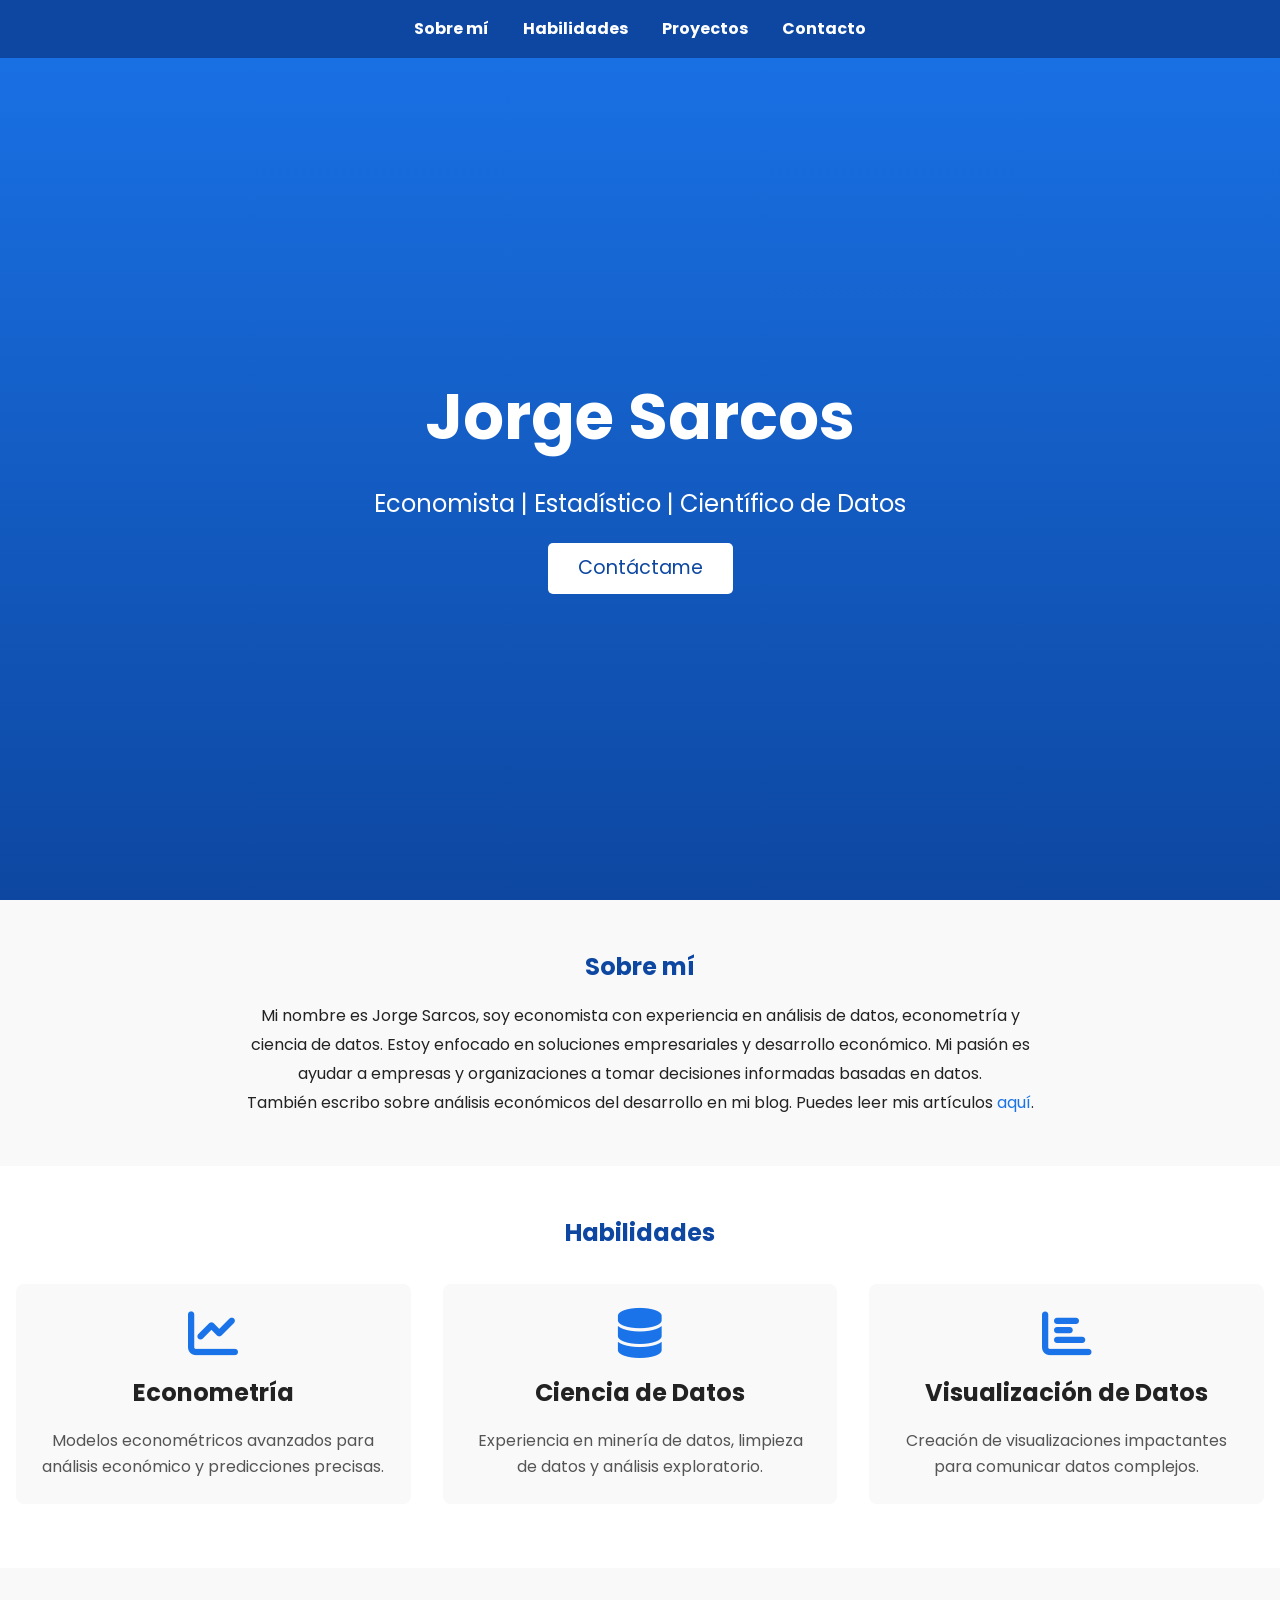
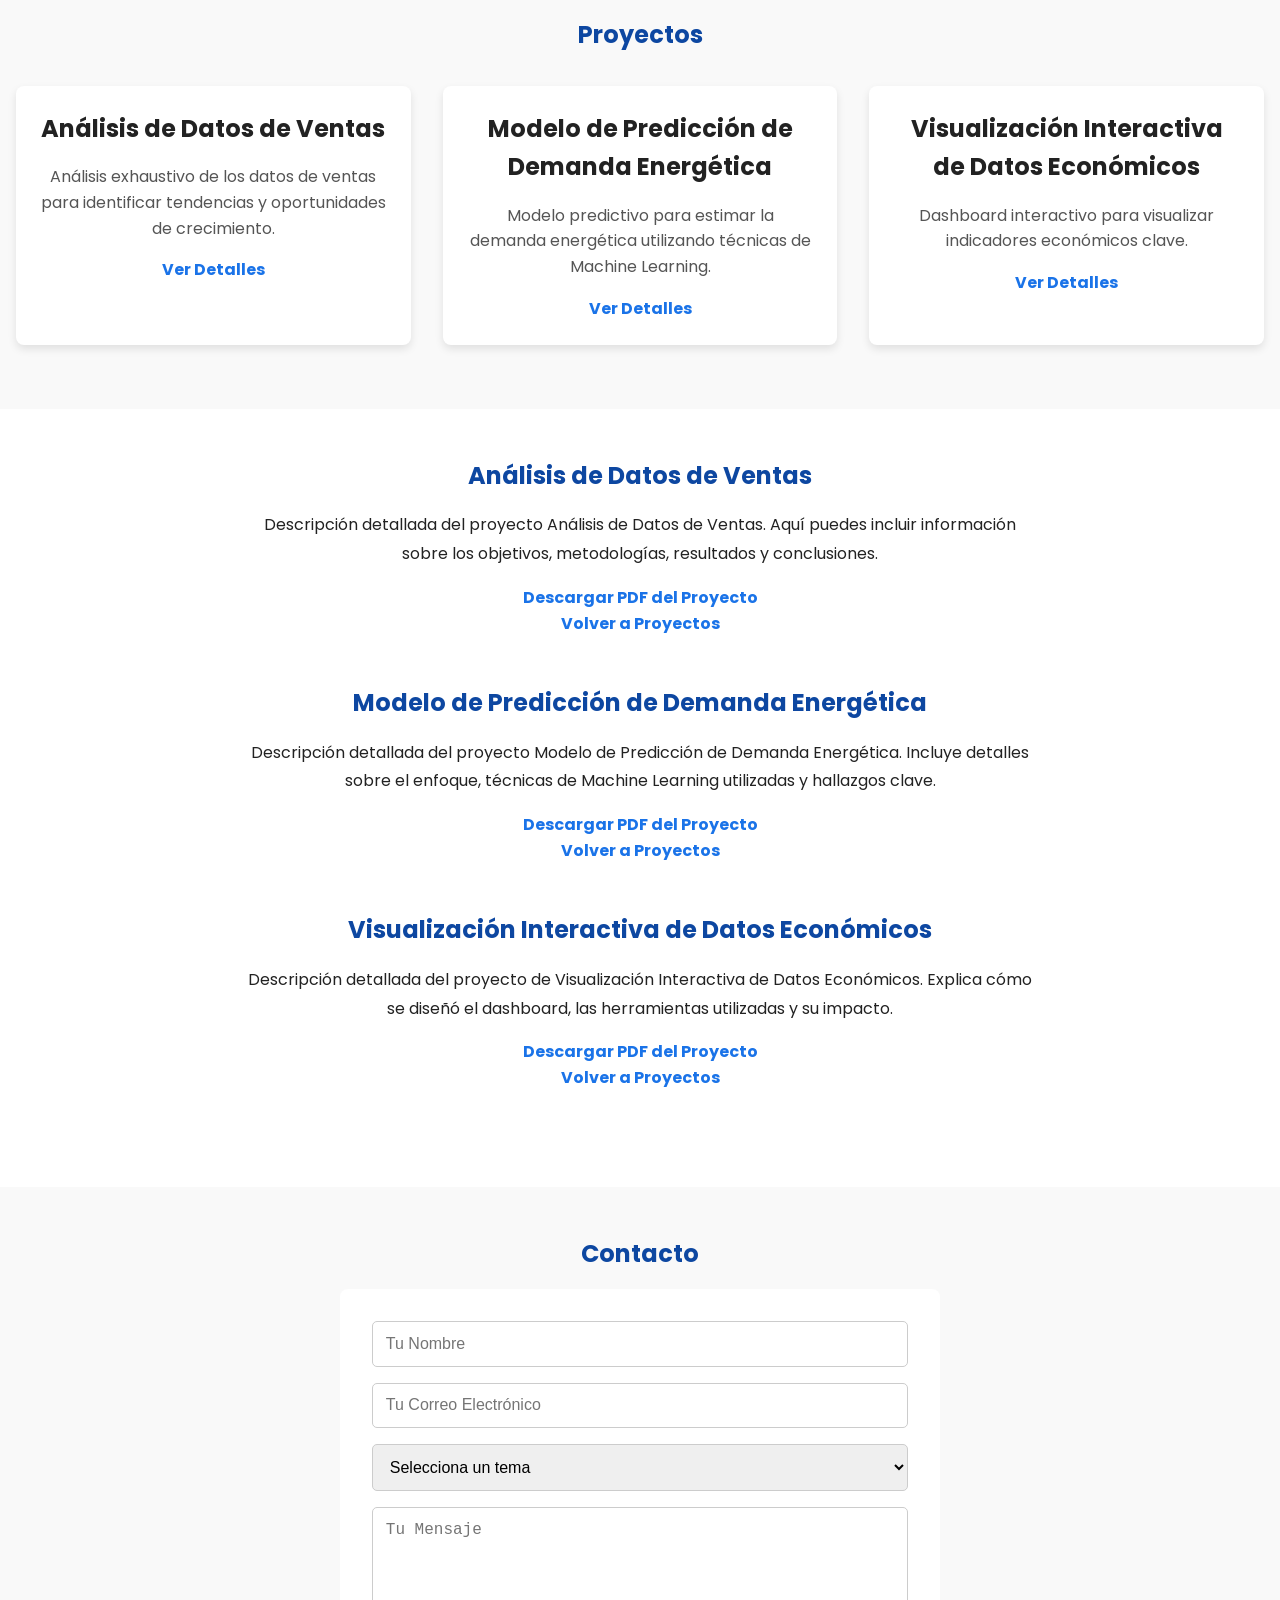
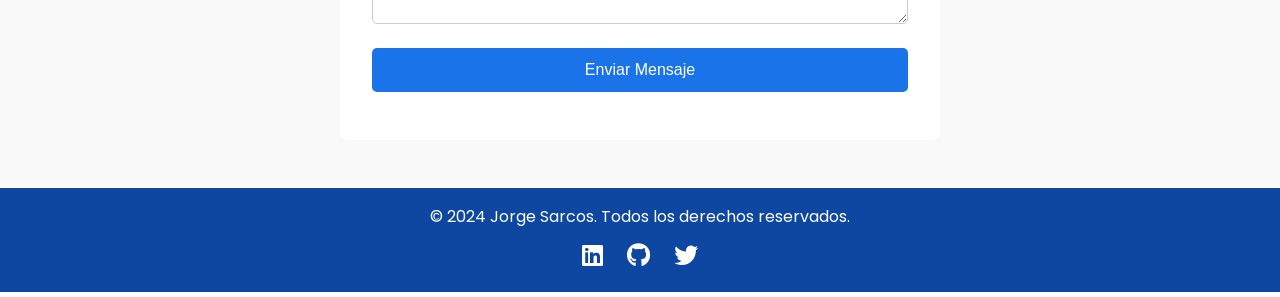
==== index.html @ 72933320 "Update index.html" ====
<!DOCTYPE html>
<html lang="es">
<head>
    <meta charset="UTF-8">
    <meta name="viewport" content="width=device-width, initial-scale=1.0">
    <title>Jorge Sarcos - Economista y Científico de Datos</title>
    <!-- Fuentes de Google -->
    <link href="https://fonts.googleapis.com/css2?family=Poppins:wght@300;400;600&display=swap" rel="stylesheet">
    <!-- Font Awesome para iconos -->
    <link rel="stylesheet" href="https://cdnjs.cloudflare.com/ajax/libs/font-awesome/6.4.0/css/all.min.css">
    <!-- Estilos -->
    <style>
        /* Estilos Generales */
        * {
            box-sizing: border-box;
            margin: 0;
            padding: 0;
            scroll-behavior: smooth;
        }
        body {
            font-family: 'Poppins', sans-serif;
            background-color: #ffffff;
            color: #222222;
            line-height: 1.6;
        }
        a {
            color: #1a73e8;
            text-decoration: none;
            transition: color 0.3s;
        }
        a:hover {
            color: #0d47a1;
        }

        /* Barra de Navegación */
        nav {
            background-color: #0d47a1;
            color: #ffffff;
            padding: 1rem;
            text-align: center;
            position: fixed;
            width: 100%;
            top: 0;
            z-index: 1000;
        }
        nav ul {
            list-style-type: none;
        }
        nav ul li {
            display: inline;
            margin: 0 15px;
        }
        nav ul li a {
            color: #ffffff;
            font-weight: bold;
        }

        /* Encabezado */
        header {
            background: linear-gradient(to bottom, #1a73e8, #0d47a1);
            color: #ffffff;
            height: 100vh;
            display: flex;
            align-items: center;
            justify-content: center;
            flex-direction: column;
            text-align: center;
            padding-top: 60px; /* Para compensar la barra de navegación fija */
        }
        header h1 {
            font-size: 4rem;
            margin-bottom: 0.5rem;
        }
        header p {
            font-size: 1.5rem;
            margin-top: 0.5rem;
            max-width: 600px;
        }
        header .btn {
            margin-top: 20px;
            padding: 10px 30px;
            background-color: #ffffff;
            color: #0d47a1;
            border: none;
            border-radius: 5px;
            font-size: 1.2rem;
            cursor: pointer;
            transition: background-color 0.3s, color 0.3s;
        }
        header .btn:hover {
            background-color: #0d47a1;
            color: #ffffff;
        }

        /* Sección Sobre Mí */
        #about {
            padding: 3rem 0;
            background-color: #f9f9f9;
            text-align: center;
        }
        #about h2 {
            color: #0d47a1;
            margin-bottom: 1rem;
        }
        #about p {
            max-width: 800px;
            margin: auto;
            line-height: 1.8;
        }

        /* Sección Habilidades */
        #skills {
            padding: 3rem 0;
            background-color: #ffffff;
            text-align: center;
        }
        #skills h2 {
            color: #0d47a1;
            margin-bottom: 1rem;
        }
        .skills-container {
            display: flex;
            flex-wrap: wrap;
            justify-content: center;
        }
        .skill {
            flex: 1 1 250px;
            margin: 1rem;
            padding: 1.5rem;
            background-color: #f9f9f9;
            border-radius: 8px;
            transition: transform 0.3s;
        }
        .skill:hover {
            transform: scale(1.05);
        }
        .skill i {
            font-size: 50px;
            color: #1a73e8;
            margin-bottom: 1rem;
        }
        .skill h3 {
            color: #222222;
            font-size: 1.5rem;
            margin-bottom: 1rem;
        }
        .skill p {
            color: #555555;
            line-height: 1.6;
        }

        /* Sección Proyectos */
        #projects {
            padding: 3rem 0;
            background-color: #f9f9f9;
            text-align: center;
        }
        #projects h2 {
            color: #0d47a1;
            margin-bottom: 1rem;
        }
        .project-gallery {
            display: flex;
            flex-wrap: wrap;
            justify-content: center;
        }
        .project-card {
            flex: 1 1 300px;
            margin: 1rem;
            padding: 1.5rem;
            background-color: #ffffff;
            border-radius: 8px;
            box-shadow: 0 4px 8px rgba(0, 0, 0, 0.1);
            transition: transform 0.3s;
        }
        .project-card:hover {
            transform: scale(1.05);
        }
        .project-card h3 {
            color: #222222;
            font-size: 1.5rem;
            margin-bottom: 1rem;
        }
        .project-card p {
            color: #555555;
            line-height: 1.6;
            margin-bottom: 1rem;
        }
        .project-card a {
            color: #1a73e8;
            font-weight: bold;
            text-decoration: none;
        }
        .project-card a:hover {
            text-decoration: underline;
        }

        /* Sección de Detalles de Proyectos */
        #project-details {
            padding: 3rem 0;
            background-color: #ffffff;
            text-align: center;
        }
        #project-details div {
            margin-bottom: 3rem;
        }
        #project-details h2 {
            color: #0d47a1;
            margin-bottom: 1rem;
        }
        #project-details p {
            max-width: 800px;
            margin: auto;
            line-height: 1.8;
            margin-bottom: 1rem;
        }
        #project-details a {
            color: #1a73e8;
            font-weight: bold;
            text-decoration: none;
        }
        #project-details a:hover {
            text-decoration: underline;
        }

        /* Sección Contacto */
        #contact {
            padding: 3rem 0;
            background-color: #f9f9f9;
            text-align: center;
        }
        #contact h2 {
            color: #0d47a1;
            margin-bottom: 1rem;
        }
        form {
            max-width: 600px;
            margin: auto;
            background-color: #ffffff;
            padding: 2rem;
            border-radius: 8px;
        }
        form input, form select, form textarea, form button {
            width: 100%;
            margin-bottom: 1rem;
            padding: 0.8rem;
            border: 1px solid #cccccc;
            border-radius: 5px;
            font-size: 1rem;
        }
        form button {
            background-color: #1a73e8;
            color: #ffffff;
            border: none;
            cursor: pointer;
            transition: background-color 0.3s;
        }
        form button:hover {
            background-color: #0d47a1;
        }

        /* Pie de página */
        footer {
            background-color: #0d47a1;
            color: #ffffff;
            padding: 1rem;
            text-align: center;
        }
        footer p {
            margin-bottom: 0.5rem;
        }
        footer .social-icons a {
            color: #ffffff;
            margin: 0 10px;
            font-size: 1.5rem;
            text-decoration: none;
        }
        footer .social-icons a:hover {
            color: #cccccc;
        }

        /* Media Queries */
        @media (max-width: 768px) {
            .skills-container, .project-gallery {
                flex-direction: column;
                align-items: center;
            }
            nav ul li {
                display: block;
                margin: 10px 0;
            }
            nav {
                padding: 0.5rem;
            }
            header h1 {
                font-size: 3rem;
            }
        }
    </style>
</head>
<body>

    <!-- Barra de Navegación -->
    <nav>
        <ul>
            <li><a href="#about">Sobre mí</a></li>
            <li><a href="#skills">Habilidades</a></li>
            <li><a href="#projects">Proyectos</a></li>
            <li><a href="#contact">Contacto</a></li>
        </ul>
    </nav>

    <!-- Encabezado -->
    <header>
        <h1>Jorge Sarcos</h1>
        <p>Economista | Estadístico | Científico de Datos</p>
        <a href="#contact" class="btn">Contáctame</a>
    </header>

    <!-- Sección Sobre mí -->
    <section id="about">
        <h2>Sobre mí</h2>
        <p>Mi nombre es Jorge Sarcos, soy economista con experiencia en análisis de datos, econometría y ciencia de datos. Estoy enfocado en soluciones empresariales y desarrollo económico. Mi pasión es ayudar a empresas y organizaciones a tomar decisiones informadas basadas en datos.</p>
        <p>También escribo sobre análisis económicos del desarrollo en mi blog. Puedes leer mis artículos <a href="https://jorgesarcosgon.mystrikingly.com/" target="_blank">aquí</a>.</p>
    </section>

    <!-- Sección Habilidades -->
    <section id="skills">
        <h2>Habilidades</h2>
        <div class="skills-container">
            <div class="skill">
                <i class="fas fa-chart-line"></i>
                <h3>Econometría</h3>
                <p>Modelos econométricos avanzados para análisis económico y predicciones precisas.</p>
            </div>
            <div class="skill">
                <i class="fas fa-database"></i>
                <h3>Ciencia de Datos</h3>
                <p>Experiencia en minería de datos, limpieza de datos y análisis exploratorio.</p>
            </div>
            <div class="skill">
                <i class="fas fa-chart-bar"></i>
                <h3>Visualización de Datos</h3>
                <p>Creación de visualizaciones impactantes para comunicar datos complejos.</p>
            </div>
            <!-- Puedes añadir más habilidades si lo deseas -->
        </div>
    </section>

    <!-- Sección Proyectos -->
    <section id="projects">
        <h2>Proyectos</h2>
        <div class="project-gallery">
            <div class="project-card">
                <h3>Análisis de Datos de Ventas</h3>
                <p>Análisis exhaustivo de los datos de ventas para identificar tendencias y oportunidades de crecimiento.</p>
                <a href="#proyecto1">Ver Detalles</a>
            </div>
            <div class="project-card">
                <h3>Modelo de Predicción de Demanda Energética</h3>
                <p>Modelo predictivo para estimar la demanda energética utilizando técnicas de Machine Learning.</p>
                <a href="#proyecto2">Ver Detalles</a>
            </div>
            <div class="project-card">
                <h3>Visualización Interactiva de Datos Económicos</h3>
                <p>Dashboard interactivo para visualizar indicadores económicos clave.</p>
                <a href="#proyecto3">Ver Detalles</a>
            </div>
            <!-- Añade más proyectos según necesites -->
        </div>
    </section>

    <!-- Sección de Detalles de Proyectos -->
    <section id="project-details">
        <!-- Proyecto 1 Detalles -->
        <div id="proyecto1">
            <h2>Análisis de Datos de Ventas</h2>
            <p>Descripción detallada del proyecto Análisis de Datos de Ventas. Aquí puedes incluir información sobre los objetivos, metodologías, resultados y conclusiones.</p>
            <a href="pdfs/analisis-datos-ventas.pdf" target="_blank">Descargar PDF del Proyecto</a><br>
            <a href="#projects">Volver a Proyectos</a>
        </div>

        <!-- Proyecto 2 Detalles -->
        <div id="proyecto2">
            <h2>Modelo de Predicción de Demanda Energética</h2>
            <p>Descripción detallada del proyecto Modelo de Predicción de Demanda Energética. Incluye detalles sobre el enfoque, técnicas de Machine Learning utilizadas y hallazgos clave.</p>
            <a href="pdfs/prediccion-demanda-energetica.pdf" target="_blank">Descargar PDF del Proyecto</a><br>
            <a href="#projects">Volver a Proyectos</a>
        </div>

        <!-- Proyecto 3 Detalles -->
        <div id="proyecto3">
            <h2>Visualización Interactiva de Datos Económicos</h2>
            <p>Descripción detallada del proyecto de Visualización Interactiva de Datos Económicos. Explica cómo se diseñó el dashboard, las herramientas utilizadas y su impacto.</p>
            <a href="pdfs/dashboard-economico.pdf" target="_blank">Descargar PDF del Proyecto</a><br>
            <a href="#projects">Volver a Proyectos</a>
        </div>

        <!-- Añade más proyectos según sea necesario -->
    </section>

    <!-- Sección Contacto -->
    <section id="contact">
        <h2>Contacto</h2>
        <form>
            <input type="text" name="name" placeholder="Tu Nombre" required>
            <input type="email" name="email" placeholder="Tu Correo Electrónico" required>
            <select name="topic" required>
                <option value="" disabled selected>Selecciona un tema</option>
                <option value="proyecto">Consulta de Proyecto</option>
                <option value="colaboracion">Colaboración</option>
                <option value="otros">Otros</option>
            </select>
            <textarea name="message" rows="5" placeholder="Tu Mensaje" required></textarea>
            <button type="submit">Enviar Mensaje</button>
        </form>
    </section>

    <!-- Pie de página -->
    <footer>
        <p>&copy; 2024 Jorge Sarcos. Todos los derechos reservados.</p>
        <div class="social-icons">
            <a href="https://www.linkedin.com/in/jorge-sarcosgon/" target="_blank"><i class="fab fa-linkedin"></i></a>
            <a href="https://github.com/jorge-sarcos2002" target="_blank"><i class="fab fa-github"></i></a>
            <a href="https://twitter.com/jorge_sarcos" target="_blank"><i class="fab fa-twitter"></i></a>
        </div>
    </footer>

</body>
</html>
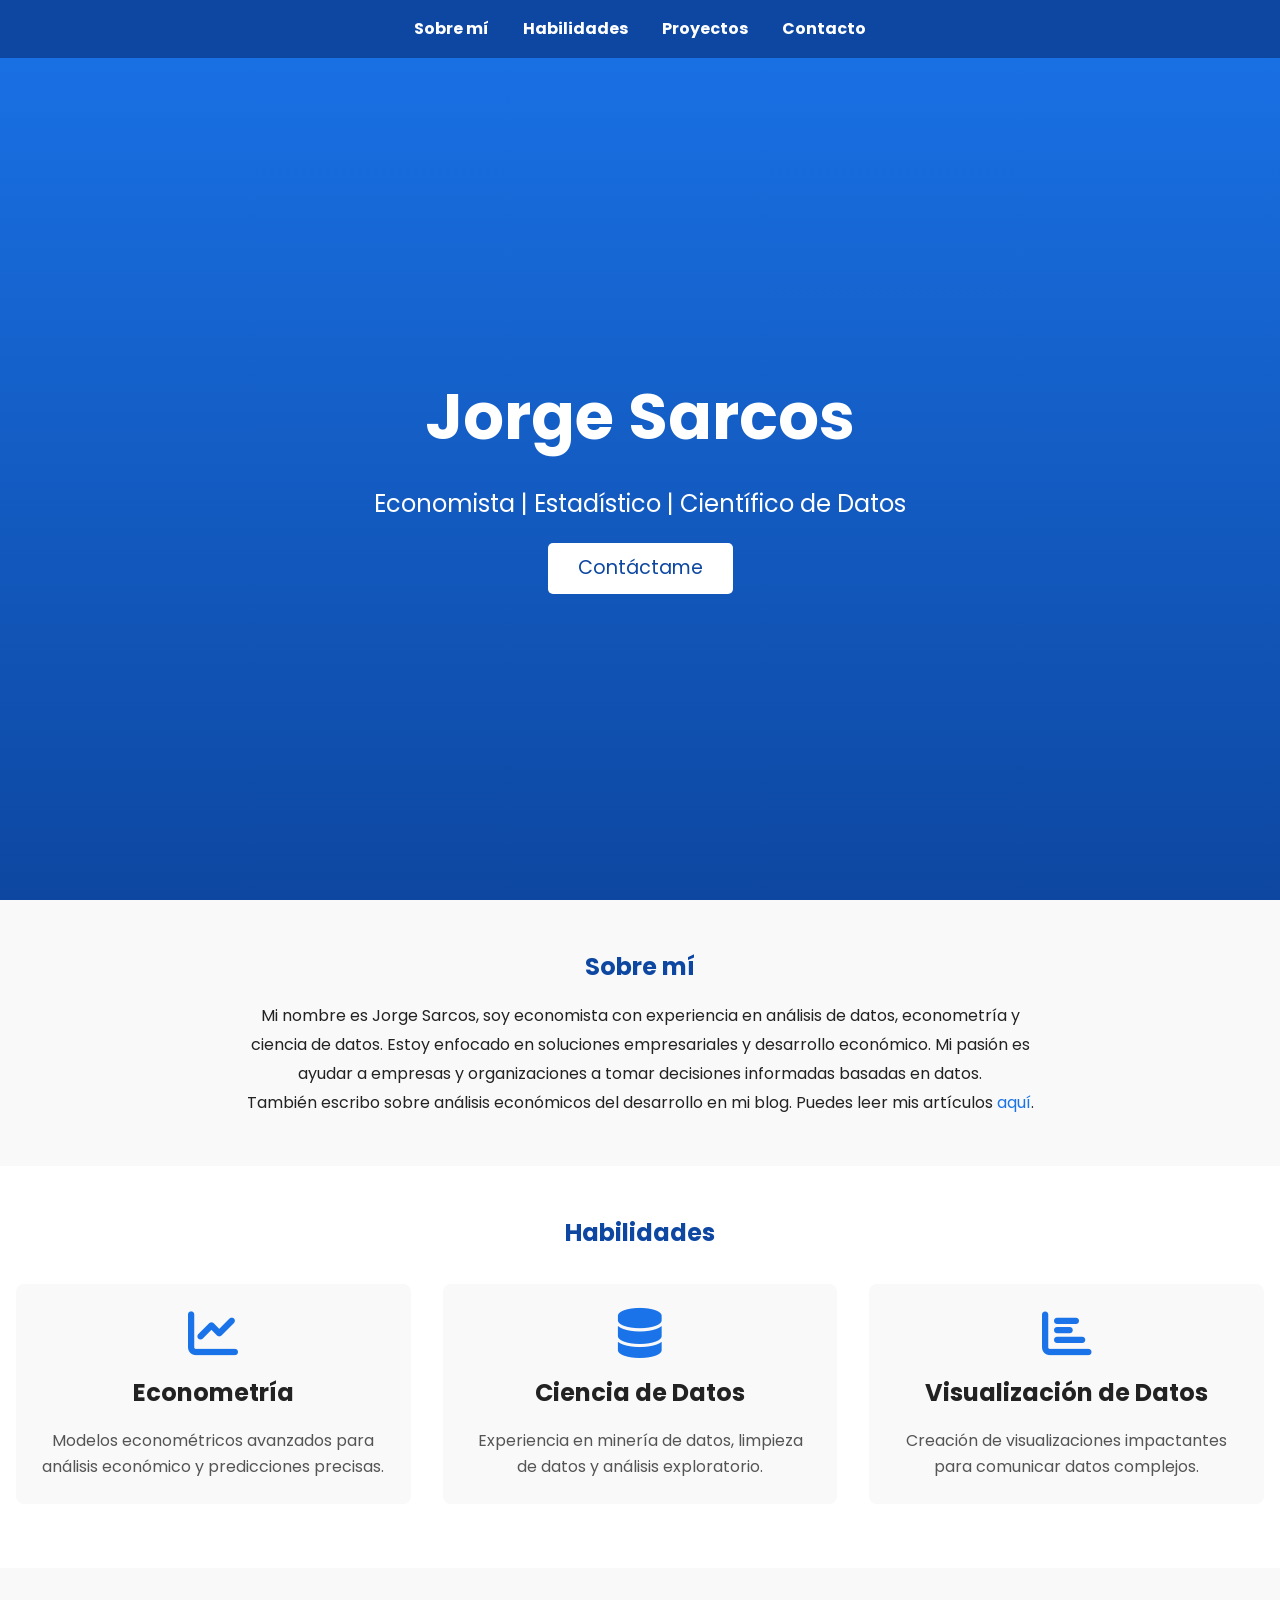
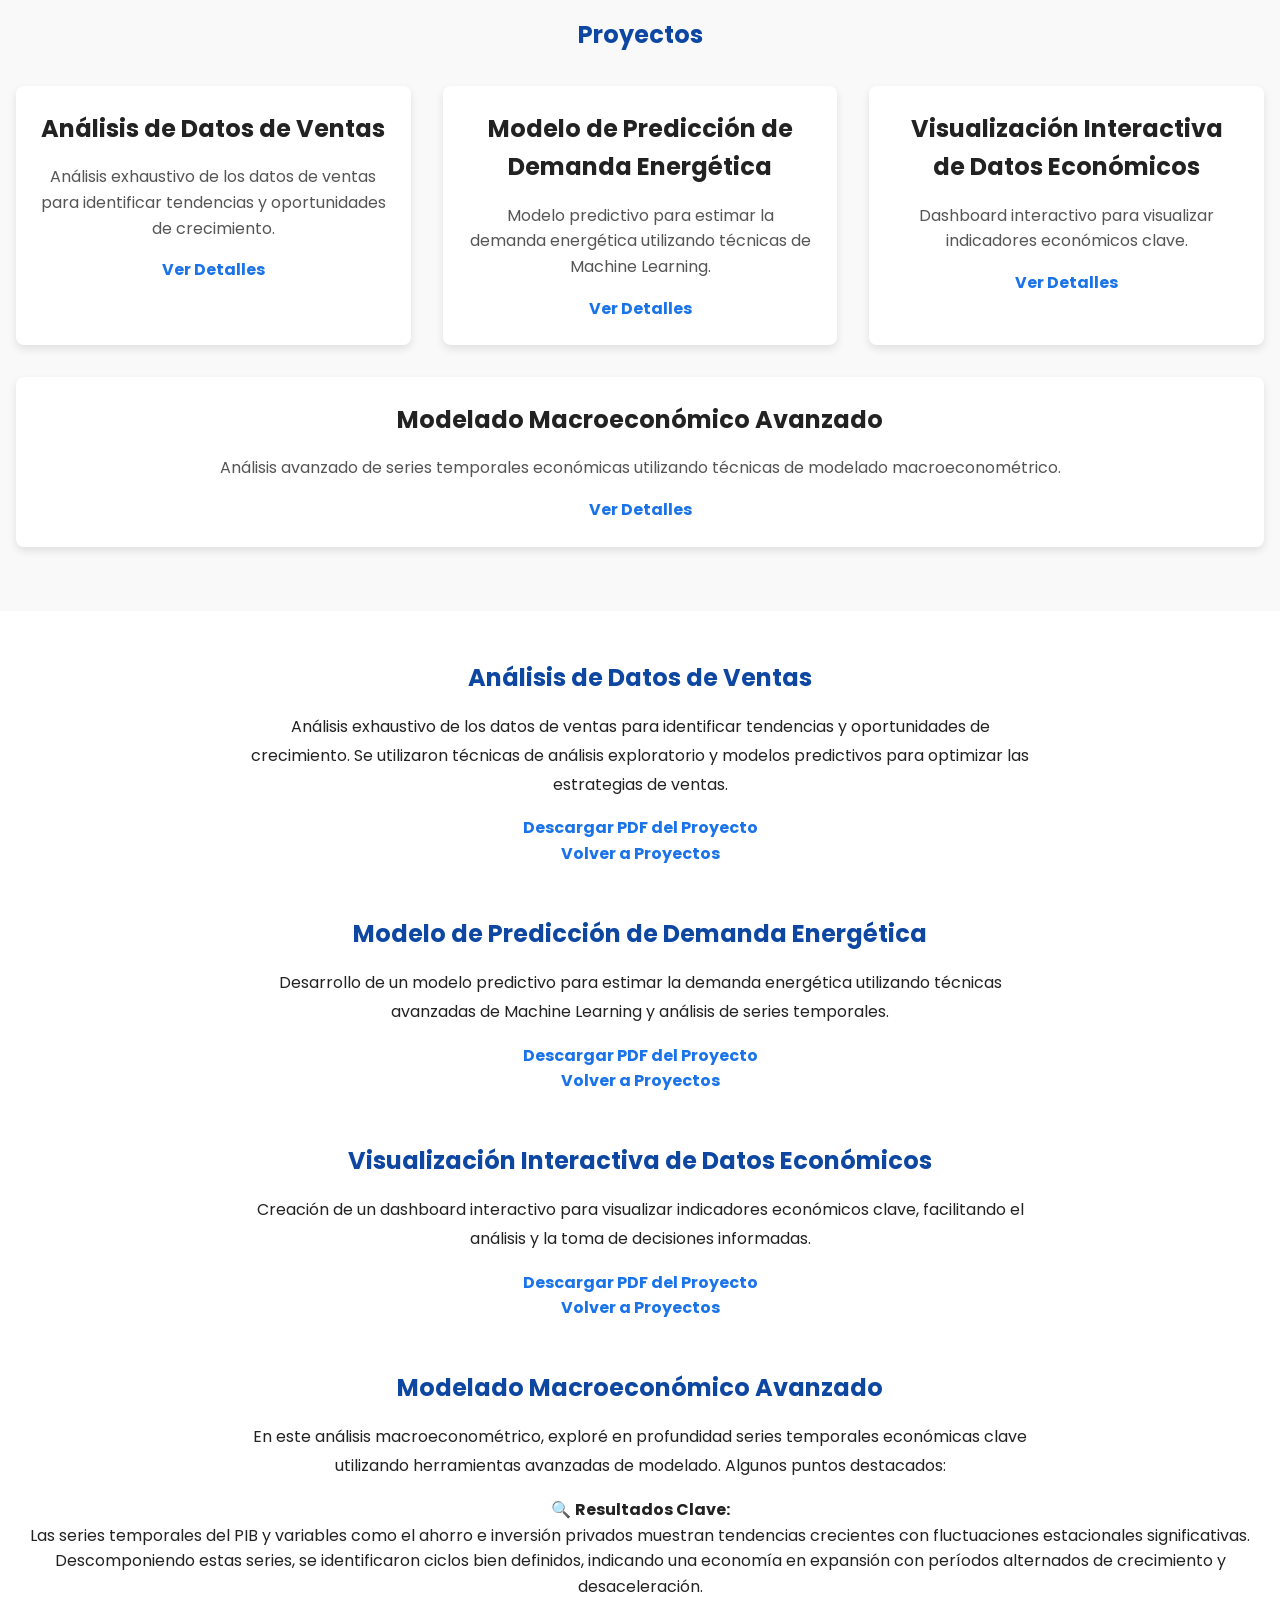
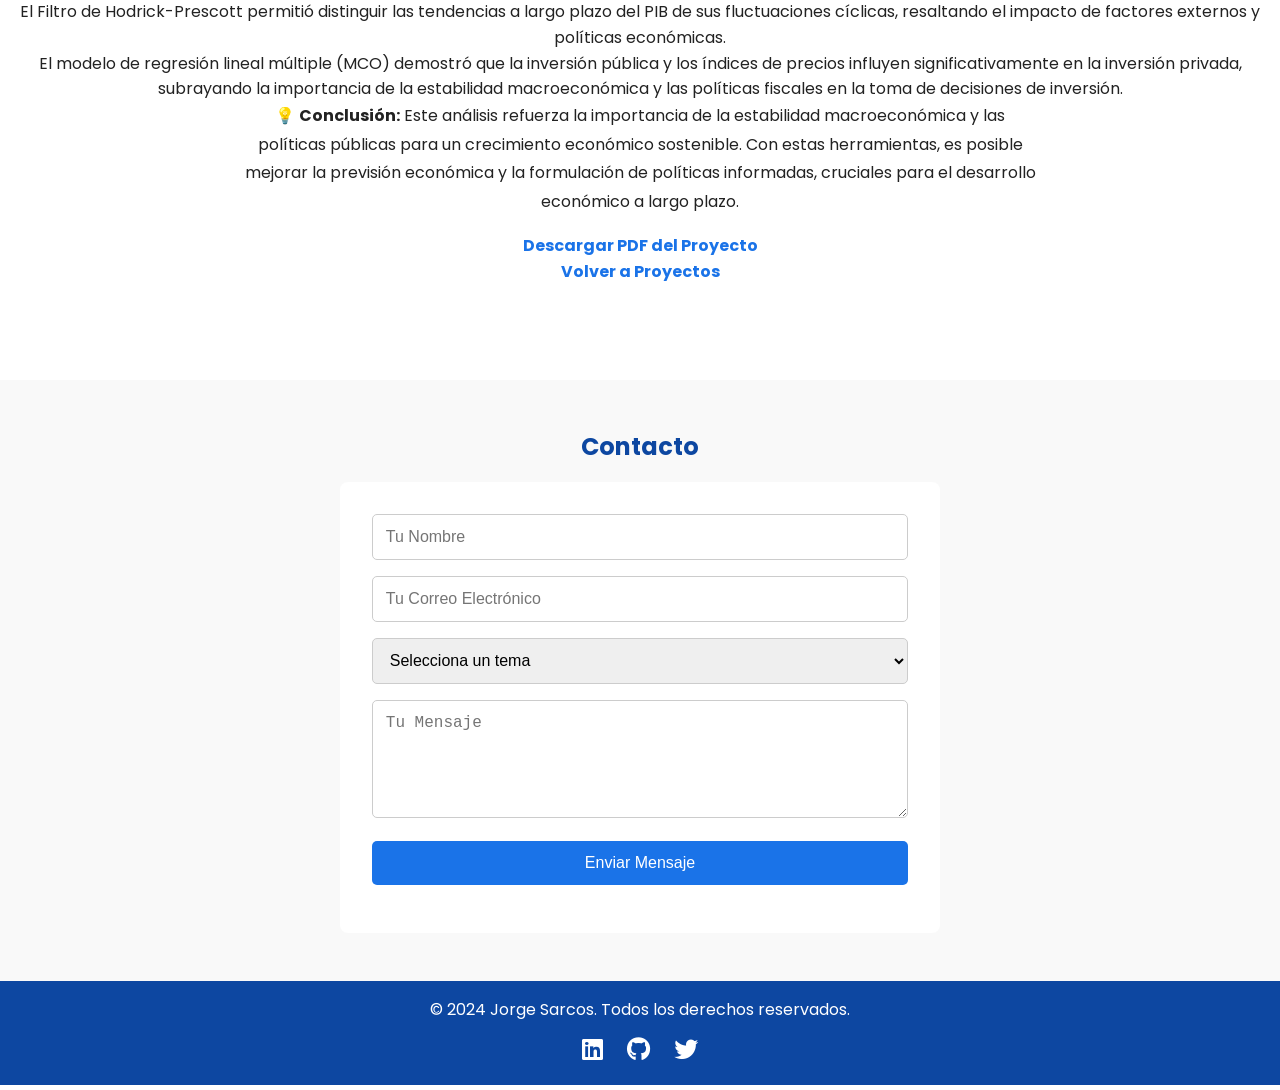
==== commit 72e65e75: "Update index.html" ====
--- a/index.html
+++ b/index.html
@@ -366,6 +366,11 @@
                 <p>Dashboard interactivo para visualizar indicadores económicos clave.</p>
                 <a href="#proyecto3">Ver Detalles</a>
             </div>
+            <div class="project-card">
+                <h3>Modelado Macroeconómico Avanzado</h3>
+                <p>Análisis avanzado de series temporales económicas utilizando técnicas de modelado macroeconométrico.</p>
+                <a href="#proyecto4">Ver Detalles</a>
+            </div>
             <!-- Añade más proyectos según necesites -->
         </div>
     </section>
@@ -375,7 +380,7 @@
         <!-- Proyecto 1 Detalles -->
         <div id="proyecto1">
             <h2>Análisis de Datos de Ventas</h2>
-            <p>Descripción detallada del proyecto Análisis de Datos de Ventas. Aquí puedes incluir información sobre los objetivos, metodologías, resultados y conclusiones.</p>
+            <p>Análisis exhaustivo de los datos de ventas para identificar tendencias y oportunidades de crecimiento. Se utilizaron técnicas de análisis exploratorio y modelos predictivos para optimizar las estrategias de ventas.</p>
             <a href="pdfs/analisis-datos-ventas.pdf" target="_blank">Descargar PDF del Proyecto</a><br>
             <a href="#projects">Volver a Proyectos</a>
         </div>
@@ -383,7 +388,7 @@
         <!-- Proyecto 2 Detalles -->
         <div id="proyecto2">
             <h2>Modelo de Predicción de Demanda Energética</h2>
-            <p>Descripción detallada del proyecto Modelo de Predicción de Demanda Energética. Incluye detalles sobre el enfoque, técnicas de Machine Learning utilizadas y hallazgos clave.</p>
+            <p>Desarrollo de un modelo predictivo para estimar la demanda energética utilizando técnicas avanzadas de Machine Learning y análisis de series temporales.</p>
             <a href="pdfs/prediccion-demanda-energetica.pdf" target="_blank">Descargar PDF del Proyecto</a><br>
             <a href="#projects">Volver a Proyectos</a>
         </div>
@@ -391,8 +396,24 @@
         <!-- Proyecto 3 Detalles -->
         <div id="proyecto3">
             <h2>Visualización Interactiva de Datos Económicos</h2>
-            <p>Descripción detallada del proyecto de Visualización Interactiva de Datos Económicos. Explica cómo se diseñó el dashboard, las herramientas utilizadas y su impacto.</p>
+            <p>Creación de un dashboard interactivo para visualizar indicadores económicos clave, facilitando el análisis y la toma de decisiones informadas.</p>
             <a href="pdfs/dashboard-economico.pdf" target="_blank">Descargar PDF del Proyecto</a><br>
+            <a href="#projects">Volver a Proyectos</a>
+        </div>
+
+        <!-- Proyecto 4 Detalles -->
+        <div id="proyecto4">
+            <h2>Modelado Macroeconómico Avanzado</h2>
+            <p>En este análisis macroeconométrico, exploré en profundidad series temporales económicas clave utilizando herramientas avanzadas de modelado. Algunos puntos destacados:</p>
+            <ul style="list-style-type: none; padding: 0;">
+                <li>🔍 <strong>Resultados Clave:</strong></li>
+                <li>Las series temporales del PIB y variables como el ahorro e inversión privados muestran tendencias crecientes con fluctuaciones estacionales significativas.</li>
+                <li>Descomponiendo estas series, se identificaron ciclos bien definidos, indicando una economía en expansión con períodos alternados de crecimiento y desaceleración.</li>
+                <li>El Filtro de Hodrick-Prescott permitió distinguir las tendencias a largo plazo del PIB de sus fluctuaciones cíclicas, resaltando el impacto de factores externos y políticas económicas.</li>
+                <li>El modelo de regresión lineal múltiple (MCO) demostró que la inversión pública y los índices de precios influyen significativamente en la inversión privada, subrayando la importancia de la estabilidad macroeconómica y las políticas fiscales en la toma de decisiones de inversión.</li>
+            </ul>
+            <p>💡 <strong>Conclusión:</strong> Este análisis refuerza la importancia de la estabilidad macroeconómica y las políticas públicas para un crecimiento económico sostenible. Con estas herramientas, es posible mejorar la previsión económica y la formulación de políticas informadas, cruciales para el desarrollo económico a largo plazo.</p>
+            <a href="pdfs/modelado-macroeconomico.pdf" target="_blank">Descargar PDF del Proyecto</a><br>
             <a href="#projects">Volver a Proyectos</a>
         </div>
 
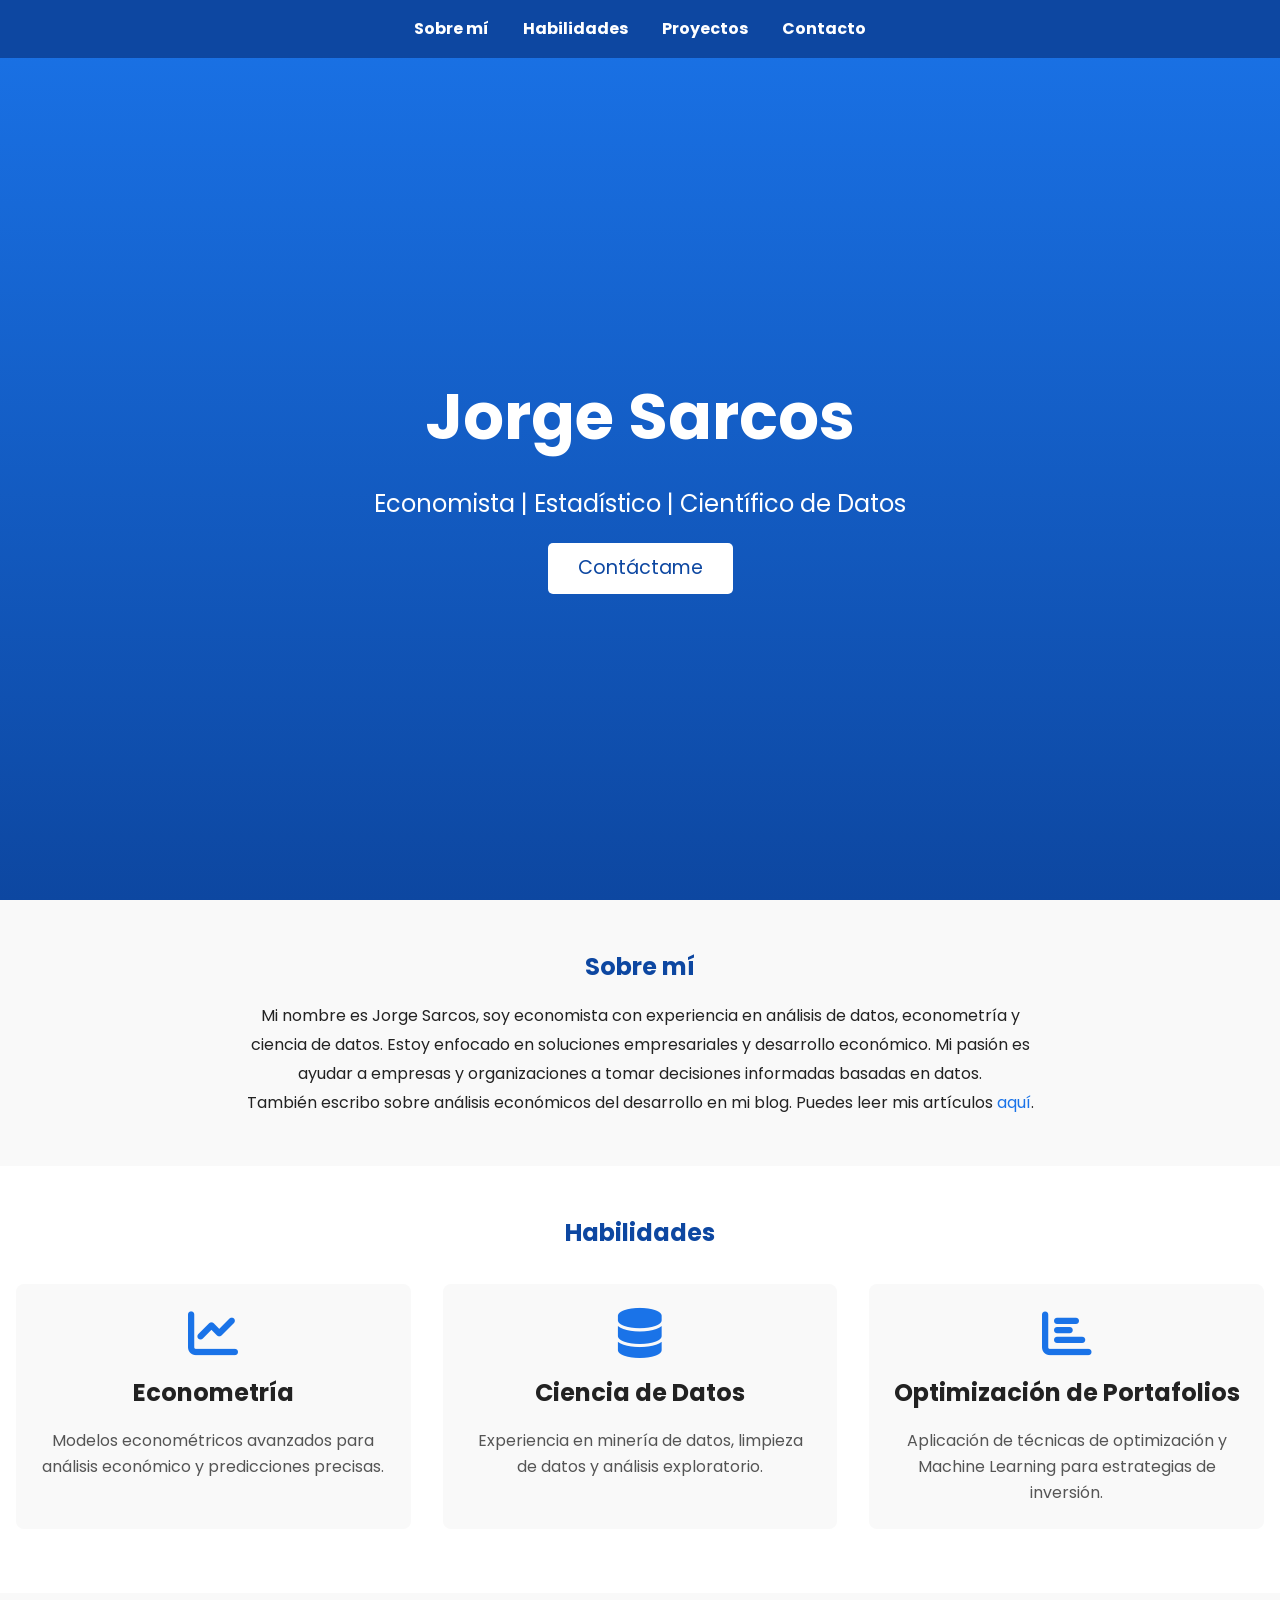
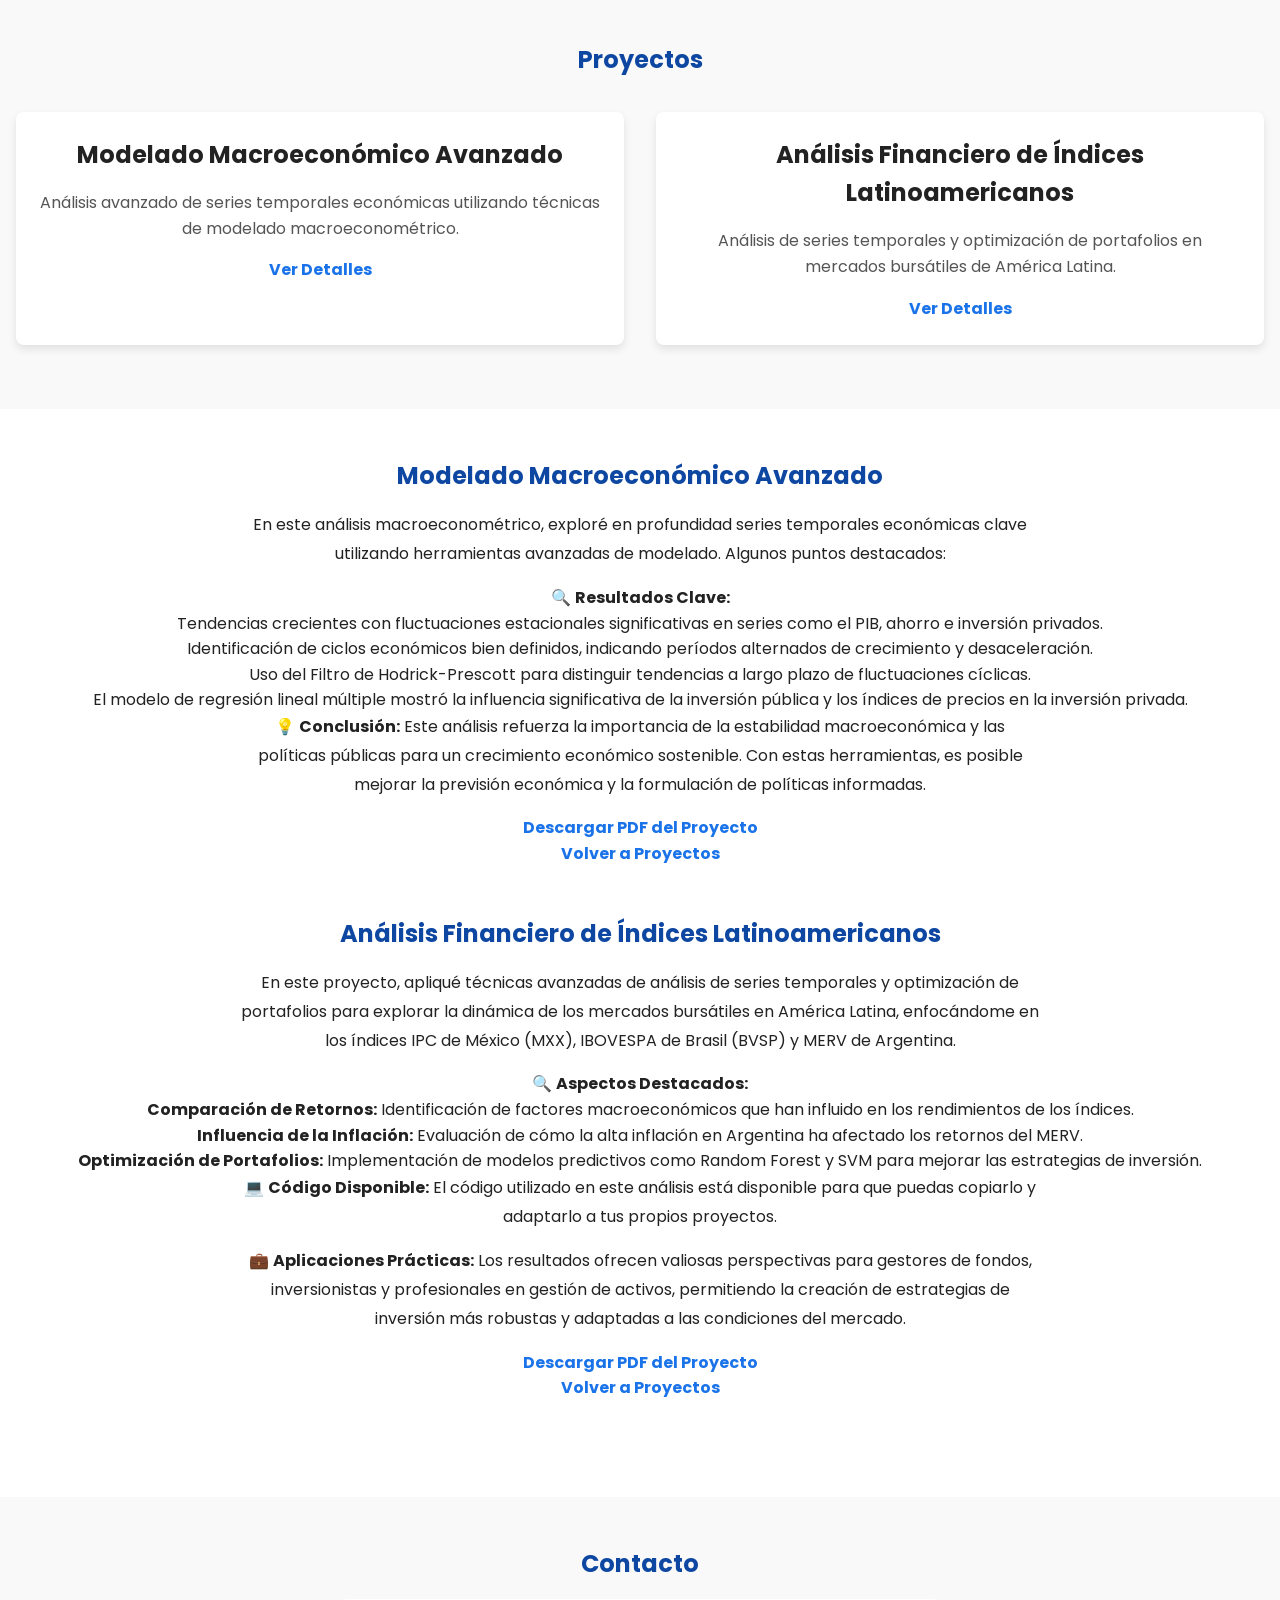
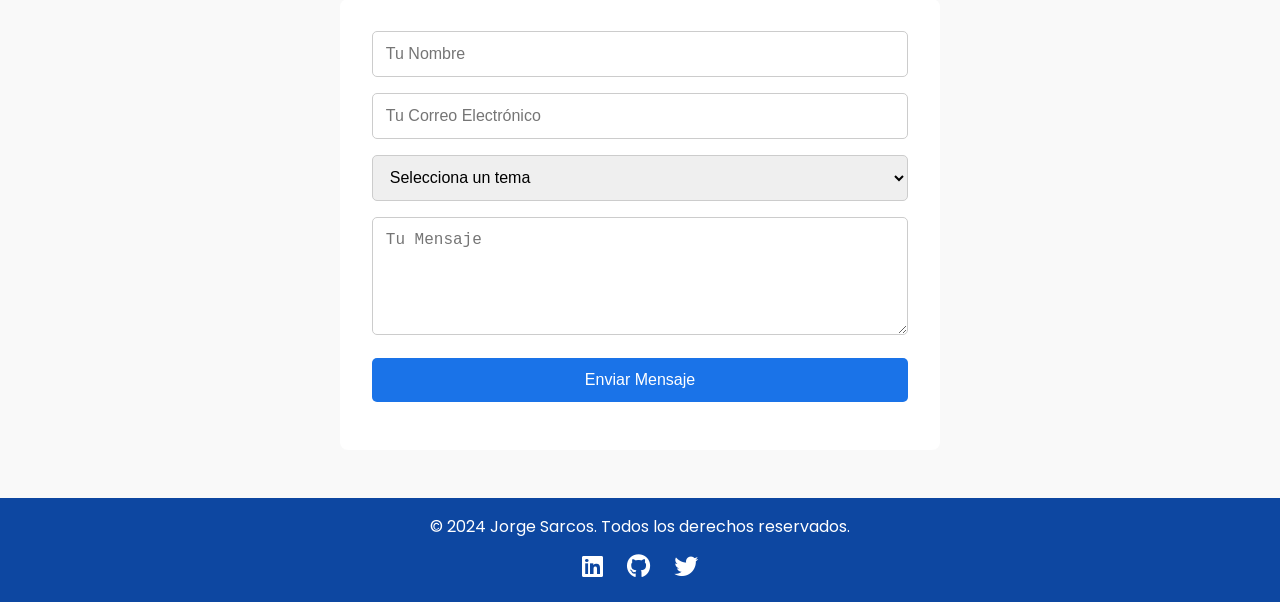
==== commit 81b1ca7c: "Update index.html" ====
--- a/index.html
+++ b/index.html
@@ -340,8 +340,8 @@
             </div>
             <div class="skill">
                 <i class="fas fa-chart-bar"></i>
-                <h3>Visualización de Datos</h3>
-                <p>Creación de visualizaciones impactantes para comunicar datos complejos.</p>
+                <h3>Optimización de Portafolios</h3>
+                <p>Aplicación de técnicas de optimización y Machine Learning para estrategias de inversión.</p>
             </div>
             <!-- Puedes añadir más habilidades si lo deseas -->
         </div>
@@ -352,24 +352,14 @@
         <h2>Proyectos</h2>
         <div class="project-gallery">
             <div class="project-card">
-                <h3>Análisis de Datos de Ventas</h3>
-                <p>Análisis exhaustivo de los datos de ventas para identificar tendencias y oportunidades de crecimiento.</p>
+                <h3>Modelado Macroeconómico Avanzado</h3>
+                <p>Análisis avanzado de series temporales económicas utilizando técnicas de modelado macroeconométrico.</p>
                 <a href="#proyecto1">Ver Detalles</a>
             </div>
             <div class="project-card">
-                <h3>Modelo de Predicción de Demanda Energética</h3>
-                <p>Modelo predictivo para estimar la demanda energética utilizando técnicas de Machine Learning.</p>
+                <h3>Análisis Financiero de Índices Latinoamericanos</h3>
+                <p>Análisis de series temporales y optimización de portafolios en mercados bursátiles de América Latina.</p>
                 <a href="#proyecto2">Ver Detalles</a>
-            </div>
-            <div class="project-card">
-                <h3>Visualización Interactiva de Datos Económicos</h3>
-                <p>Dashboard interactivo para visualizar indicadores económicos clave.</p>
-                <a href="#proyecto3">Ver Detalles</a>
-            </div>
-            <div class="project-card">
-                <h3>Modelado Macroeconómico Avanzado</h3>
-                <p>Análisis avanzado de series temporales económicas utilizando técnicas de modelado macroeconométrico.</p>
-                <a href="#proyecto4">Ver Detalles</a>
             </div>
             <!-- Añade más proyectos según necesites -->
         </div>
@@ -379,41 +369,33 @@
     <section id="project-details">
         <!-- Proyecto 1 Detalles -->
         <div id="proyecto1">
-            <h2>Análisis de Datos de Ventas</h2>
-            <p>Análisis exhaustivo de los datos de ventas para identificar tendencias y oportunidades de crecimiento. Se utilizaron técnicas de análisis exploratorio y modelos predictivos para optimizar las estrategias de ventas.</p>
-            <a href="pdfs/analisis-datos-ventas.pdf" target="_blank">Descargar PDF del Proyecto</a><br>
-            <a href="#projects">Volver a Proyectos</a>
-        </div>
-
-        <!-- Proyecto 2 Detalles -->
-        <div id="proyecto2">
-            <h2>Modelo de Predicción de Demanda Energética</h2>
-            <p>Desarrollo de un modelo predictivo para estimar la demanda energética utilizando técnicas avanzadas de Machine Learning y análisis de series temporales.</p>
-            <a href="pdfs/prediccion-demanda-energetica.pdf" target="_blank">Descargar PDF del Proyecto</a><br>
-            <a href="#projects">Volver a Proyectos</a>
-        </div>
-
-        <!-- Proyecto 3 Detalles -->
-        <div id="proyecto3">
-            <h2>Visualización Interactiva de Datos Económicos</h2>
-            <p>Creación de un dashboard interactivo para visualizar indicadores económicos clave, facilitando el análisis y la toma de decisiones informadas.</p>
-            <a href="pdfs/dashboard-economico.pdf" target="_blank">Descargar PDF del Proyecto</a><br>
-            <a href="#projects">Volver a Proyectos</a>
-        </div>
-
-        <!-- Proyecto 4 Detalles -->
-        <div id="proyecto4">
             <h2>Modelado Macroeconómico Avanzado</h2>
             <p>En este análisis macroeconométrico, exploré en profundidad series temporales económicas clave utilizando herramientas avanzadas de modelado. Algunos puntos destacados:</p>
             <ul style="list-style-type: none; padding: 0;">
                 <li>🔍 <strong>Resultados Clave:</strong></li>
-                <li>Las series temporales del PIB y variables como el ahorro e inversión privados muestran tendencias crecientes con fluctuaciones estacionales significativas.</li>
-                <li>Descomponiendo estas series, se identificaron ciclos bien definidos, indicando una economía en expansión con períodos alternados de crecimiento y desaceleración.</li>
-                <li>El Filtro de Hodrick-Prescott permitió distinguir las tendencias a largo plazo del PIB de sus fluctuaciones cíclicas, resaltando el impacto de factores externos y políticas económicas.</li>
-                <li>El modelo de regresión lineal múltiple (MCO) demostró que la inversión pública y los índices de precios influyen significativamente en la inversión privada, subrayando la importancia de la estabilidad macroeconómica y las políticas fiscales en la toma de decisiones de inversión.</li>
+                <li>Tendencias crecientes con fluctuaciones estacionales significativas en series como el PIB, ahorro e inversión privados.</li>
+                <li>Identificación de ciclos económicos bien definidos, indicando períodos alternados de crecimiento y desaceleración.</li>
+                <li>Uso del Filtro de Hodrick-Prescott para distinguir tendencias a largo plazo de fluctuaciones cíclicas.</li>
+                <li>El modelo de regresión lineal múltiple mostró la influencia significativa de la inversión pública y los índices de precios en la inversión privada.</li>
             </ul>
-            <p>💡 <strong>Conclusión:</strong> Este análisis refuerza la importancia de la estabilidad macroeconómica y las políticas públicas para un crecimiento económico sostenible. Con estas herramientas, es posible mejorar la previsión económica y la formulación de políticas informadas, cruciales para el desarrollo económico a largo plazo.</p>
+            <p>💡 <strong>Conclusión:</strong> Este análisis refuerza la importancia de la estabilidad macroeconómica y las políticas públicas para un crecimiento económico sostenible. Con estas herramientas, es posible mejorar la previsión económica y la formulación de políticas informadas.</p>
             <a href="pdfs/modelado-macroeconomico.pdf" target="_blank">Descargar PDF del Proyecto</a><br>
+            <a href="#projects">Volver a Proyectos</a>
+        </div>
+
+        <!-- Proyecto 2 Detalles -->
+        <div id="proyecto2">
+            <h2>Análisis Financiero de Índices Latinoamericanos</h2>
+            <p>En este proyecto, apliqué técnicas avanzadas de análisis de series temporales y optimización de portafolios para explorar la dinámica de los mercados bursátiles en América Latina, enfocándome en los índices IPC de México (MXX), IBOVESPA de Brasil (BVSP) y MERV de Argentina.</p>
+            <ul style="list-style-type: none; padding: 0;">
+                <li>🔍 <strong>Aspectos Destacados:</strong></li>
+                <li><strong>Comparación de Retornos:</strong> Identificación de factores macroeconómicos que han influido en los rendimientos de los índices.</li>
+                <li><strong>Influencia de la Inflación:</strong> Evaluación de cómo la alta inflación en Argentina ha afectado los retornos del MERV.</li>
+                <li><strong>Optimización de Portafolios:</strong> Implementación de modelos predictivos como Random Forest y SVM para mejorar las estrategias de inversión.</li>
+            </ul>
+            <p>💻 <strong>Código Disponible:</strong> El código utilizado en este análisis está disponible para que puedas copiarlo y adaptarlo a tus propios proyectos.</p>
+            <p>💼 <strong>Aplicaciones Prácticas:</strong> Los resultados ofrecen valiosas perspectivas para gestores de fondos, inversionistas y profesionales en gestión de activos, permitiendo la creación de estrategias de inversión más robustas y adaptadas a las condiciones del mercado.</p>
+            <a href="pdfs/analisis-indices-latinoamericanos.pdf" target="_blank">Descargar PDF del Proyecto</a><br>
             <a href="#projects">Volver a Proyectos</a>
         </div>
 
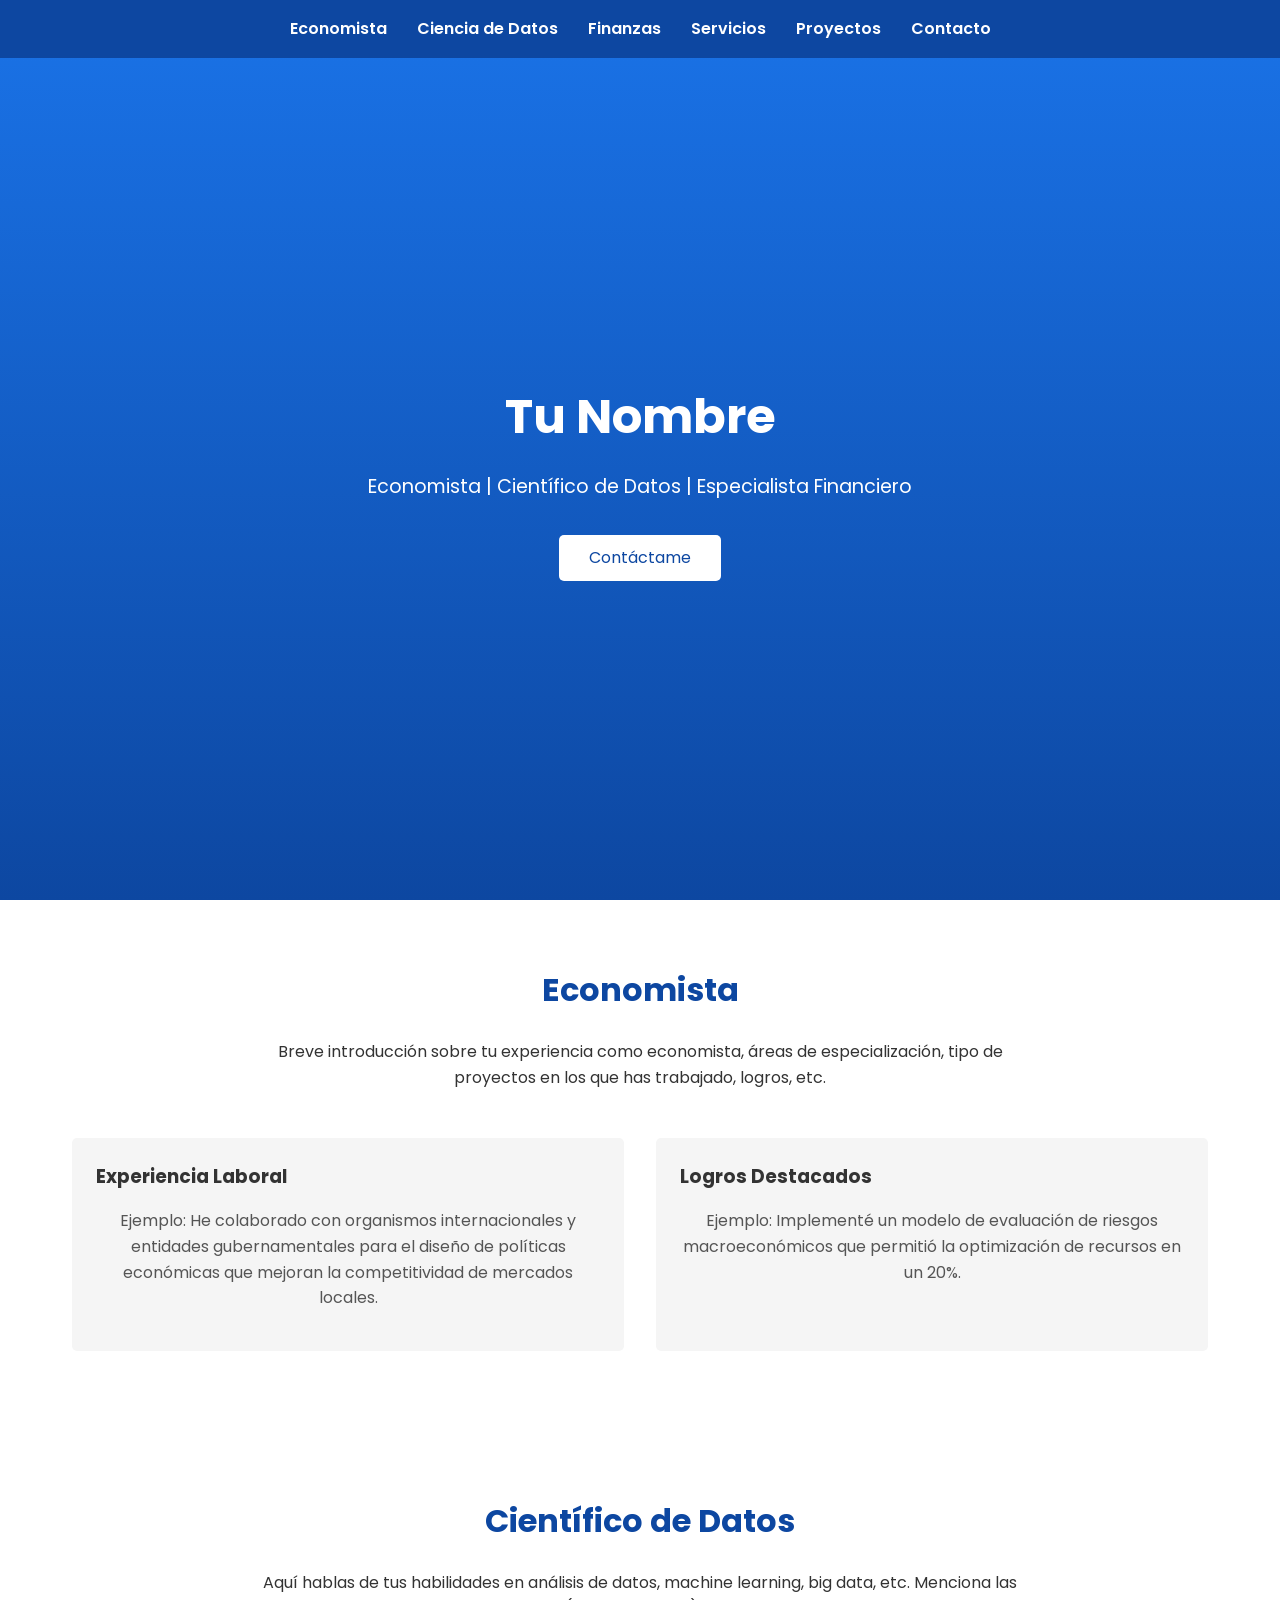
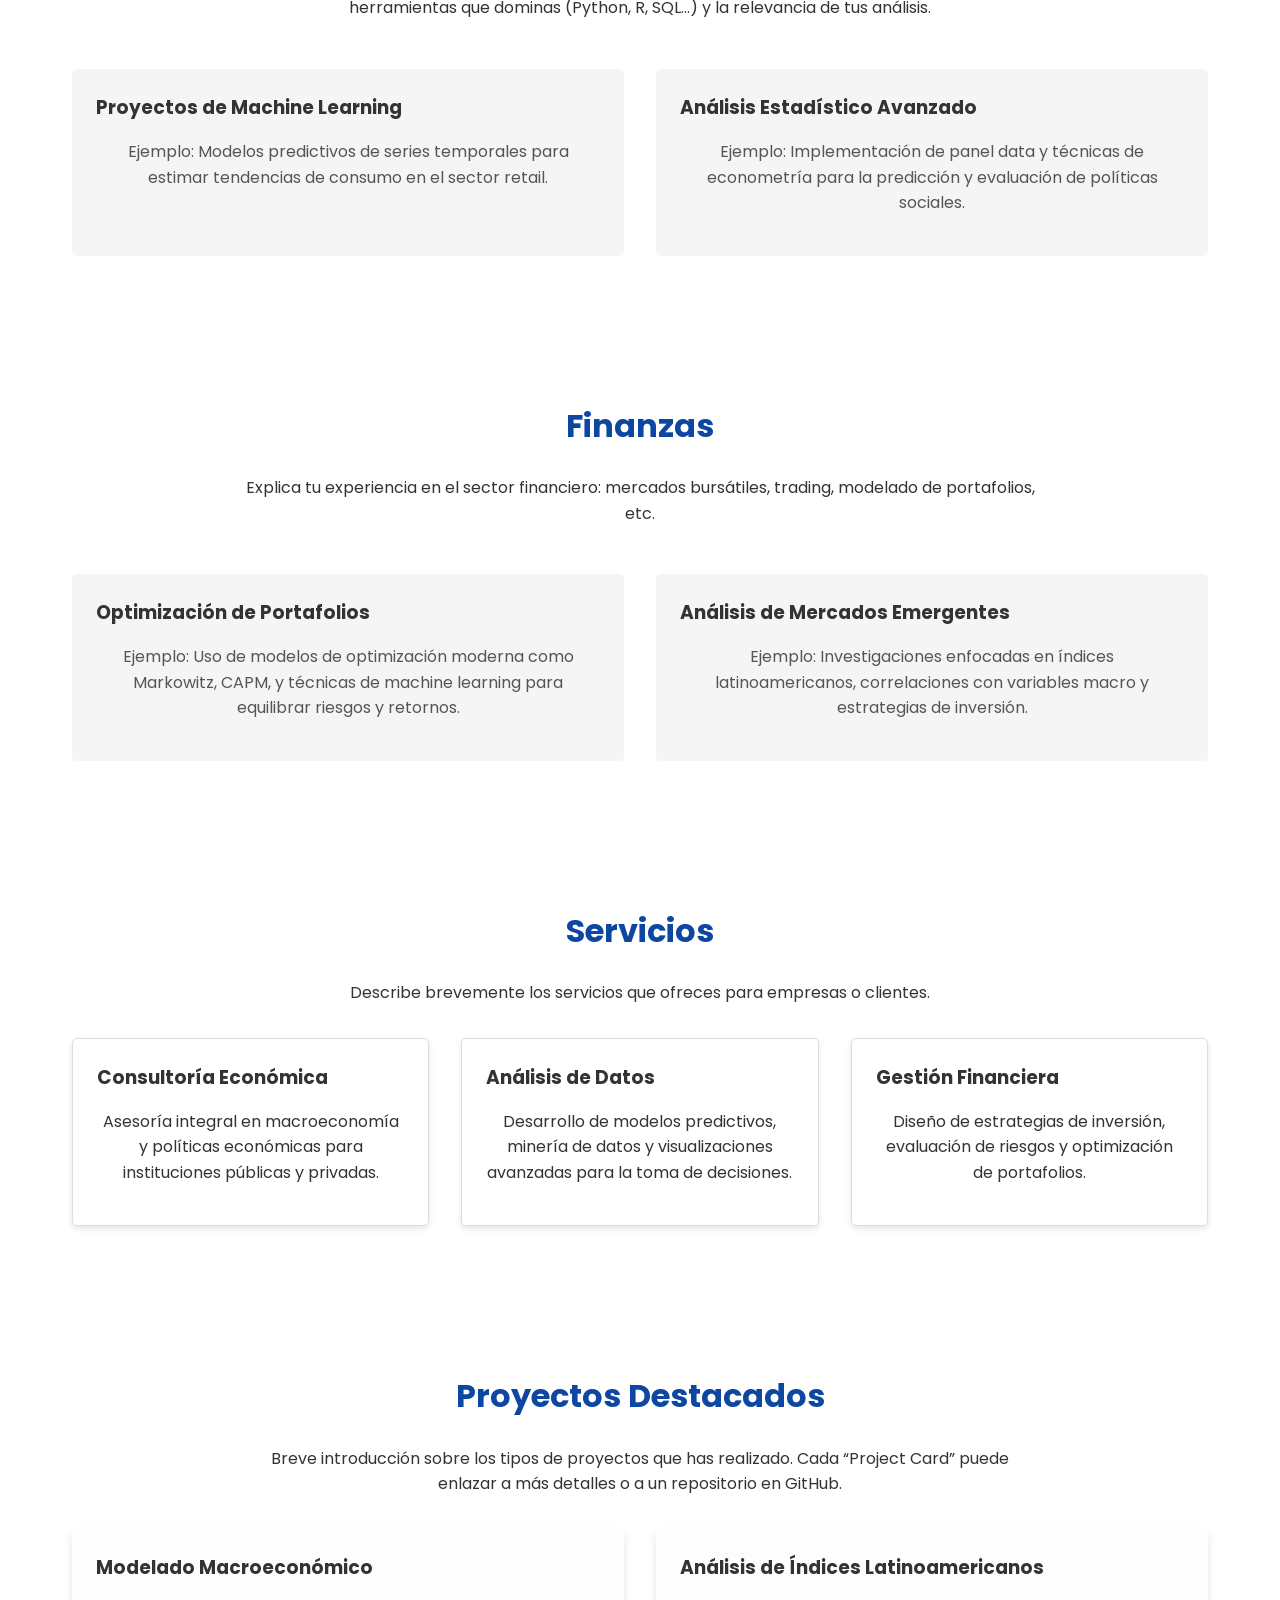
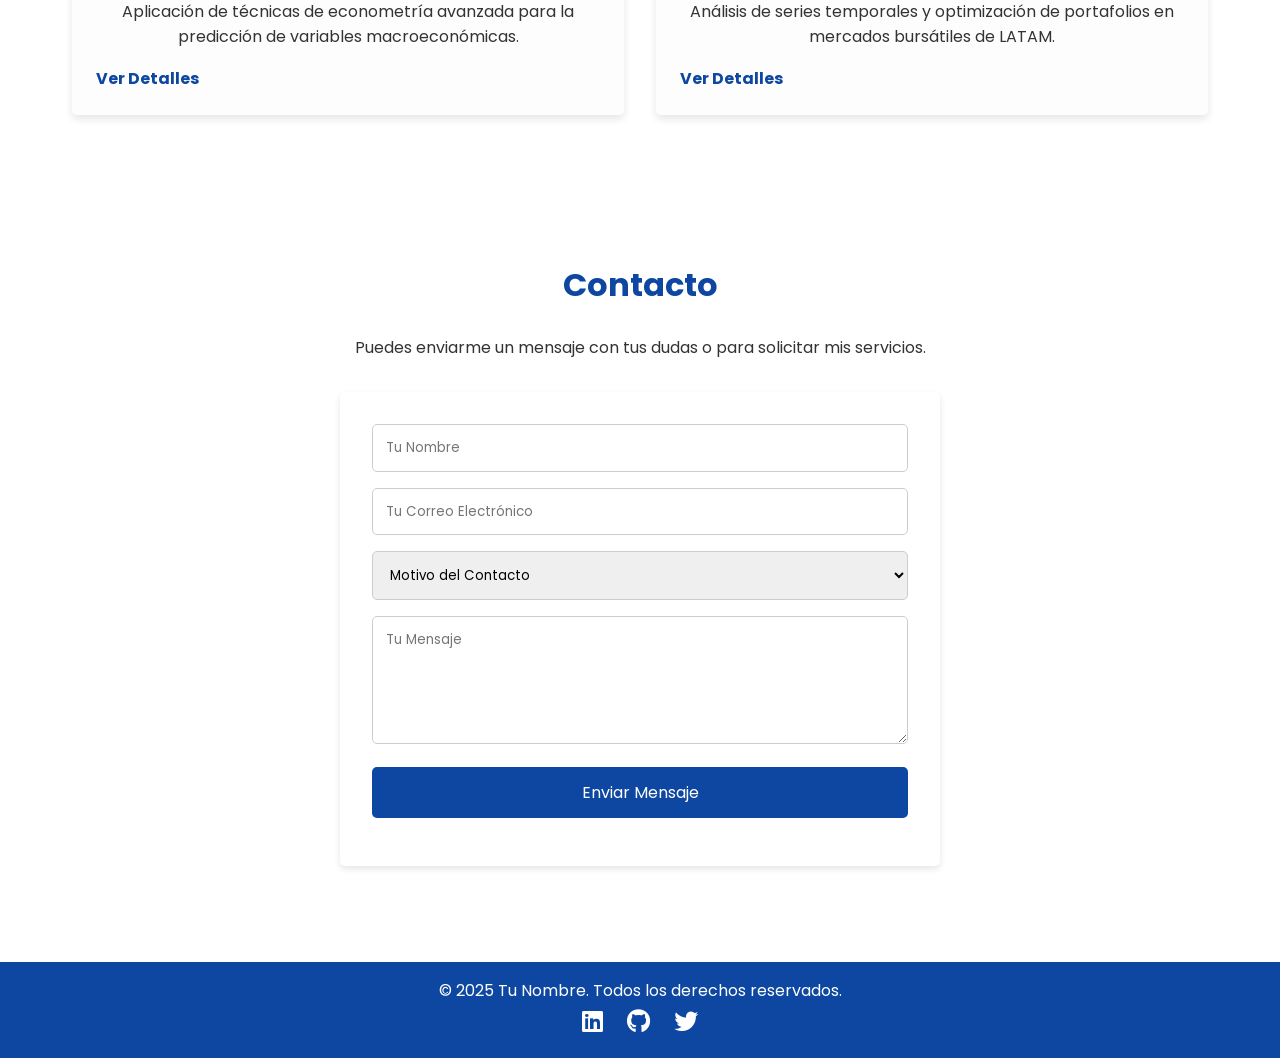
==== commit 6584cb7b: "Update index.html" ====
--- a/index.html
+++ b/index.html
@@ -1,433 +1,394 @@
 <!DOCTYPE html>
 <html lang="es">
 <head>
-    <meta charset="UTF-8">
-    <meta name="viewport" content="width=device-width, initial-scale=1.0">
-    <title>Jorge Sarcos - Economista y Científico de Datos</title>
-    <!-- Fuentes de Google -->
-    <link href="https://fonts.googleapis.com/css2?family=Poppins:wght@300;400;600&display=swap" rel="stylesheet">
-    <!-- Font Awesome para iconos -->
-    <link rel="stylesheet" href="https://cdnjs.cloudflare.com/ajax/libs/font-awesome/6.4.0/css/all.min.css">
-    <!-- Estilos -->
-    <style>
-        /* Estilos Generales */
-        * {
-            box-sizing: border-box;
-            margin: 0;
-            padding: 0;
-            scroll-behavior: smooth;
-        }
-        body {
-            font-family: 'Poppins', sans-serif;
-            background-color: #ffffff;
-            color: #222222;
-            line-height: 1.6;
-        }
-        a {
-            color: #1a73e8;
-            text-decoration: none;
-            transition: color 0.3s;
-        }
-        a:hover {
-            color: #0d47a1;
-        }
-
-        /* Barra de Navegación */
-        nav {
-            background-color: #0d47a1;
-            color: #ffffff;
-            padding: 1rem;
-            text-align: center;
-            position: fixed;
-            width: 100%;
-            top: 0;
-            z-index: 1000;
-        }
-        nav ul {
-            list-style-type: none;
-        }
-        nav ul li {
-            display: inline;
-            margin: 0 15px;
-        }
-        nav ul li a {
-            color: #ffffff;
-            font-weight: bold;
-        }
-
-        /* Encabezado */
-        header {
-            background: linear-gradient(to bottom, #1a73e8, #0d47a1);
-            color: #ffffff;
-            height: 100vh;
-            display: flex;
-            align-items: center;
-            justify-content: center;
-            flex-direction: column;
-            text-align: center;
-            padding-top: 60px; /* Para compensar la barra de navegación fija */
-        }
-        header h1 {
-            font-size: 4rem;
-            margin-bottom: 0.5rem;
-        }
-        header p {
-            font-size: 1.5rem;
-            margin-top: 0.5rem;
-            max-width: 600px;
-        }
-        header .btn {
-            margin-top: 20px;
-            padding: 10px 30px;
-            background-color: #ffffff;
-            color: #0d47a1;
-            border: none;
-            border-radius: 5px;
-            font-size: 1.2rem;
-            cursor: pointer;
-            transition: background-color 0.3s, color 0.3s;
-        }
-        header .btn:hover {
-            background-color: #0d47a1;
-            color: #ffffff;
-        }
-
-        /* Sección Sobre Mí */
-        #about {
-            padding: 3rem 0;
-            background-color: #f9f9f9;
-            text-align: center;
-        }
-        #about h2 {
-            color: #0d47a1;
-            margin-bottom: 1rem;
-        }
-        #about p {
-            max-width: 800px;
-            margin: auto;
-            line-height: 1.8;
-        }
-
-        /* Sección Habilidades */
-        #skills {
-            padding: 3rem 0;
-            background-color: #ffffff;
-            text-align: center;
-        }
-        #skills h2 {
-            color: #0d47a1;
-            margin-bottom: 1rem;
-        }
-        .skills-container {
-            display: flex;
-            flex-wrap: wrap;
-            justify-content: center;
-        }
-        .skill {
-            flex: 1 1 250px;
-            margin: 1rem;
-            padding: 1.5rem;
-            background-color: #f9f9f9;
-            border-radius: 8px;
-            transition: transform 0.3s;
-        }
-        .skill:hover {
-            transform: scale(1.05);
-        }
-        .skill i {
-            font-size: 50px;
-            color: #1a73e8;
-            margin-bottom: 1rem;
-        }
-        .skill h3 {
-            color: #222222;
-            font-size: 1.5rem;
-            margin-bottom: 1rem;
-        }
-        .skill p {
-            color: #555555;
-            line-height: 1.6;
-        }
-
-        /* Sección Proyectos */
-        #projects {
-            padding: 3rem 0;
-            background-color: #f9f9f9;
-            text-align: center;
-        }
-        #projects h2 {
-            color: #0d47a1;
-            margin-bottom: 1rem;
-        }
-        .project-gallery {
-            display: flex;
-            flex-wrap: wrap;
-            justify-content: center;
-        }
-        .project-card {
-            flex: 1 1 300px;
-            margin: 1rem;
-            padding: 1.5rem;
-            background-color: #ffffff;
-            border-radius: 8px;
-            box-shadow: 0 4px 8px rgba(0, 0, 0, 0.1);
-            transition: transform 0.3s;
-        }
-        .project-card:hover {
-            transform: scale(1.05);
-        }
-        .project-card h3 {
-            color: #222222;
-            font-size: 1.5rem;
-            margin-bottom: 1rem;
-        }
-        .project-card p {
-            color: #555555;
-            line-height: 1.6;
-            margin-bottom: 1rem;
-        }
-        .project-card a {
-            color: #1a73e8;
-            font-weight: bold;
-            text-decoration: none;
-        }
-        .project-card a:hover {
-            text-decoration: underline;
-        }
-
-        /* Sección de Detalles de Proyectos */
-        #project-details {
-            padding: 3rem 0;
-            background-color: #ffffff;
-            text-align: center;
-        }
-        #project-details div {
-            margin-bottom: 3rem;
-        }
-        #project-details h2 {
-            color: #0d47a1;
-            margin-bottom: 1rem;
-        }
-        #project-details p {
-            max-width: 800px;
-            margin: auto;
-            line-height: 1.8;
-            margin-bottom: 1rem;
-        }
-        #project-details a {
-            color: #1a73e8;
-            font-weight: bold;
-            text-decoration: none;
-        }
-        #project-details a:hover {
-            text-decoration: underline;
-        }
-
-        /* Sección Contacto */
-        #contact {
-            padding: 3rem 0;
-            background-color: #f9f9f9;
-            text-align: center;
-        }
-        #contact h2 {
-            color: #0d47a1;
-            margin-bottom: 1rem;
-        }
-        form {
-            max-width: 600px;
-            margin: auto;
-            background-color: #ffffff;
-            padding: 2rem;
-            border-radius: 8px;
-        }
-        form input, form select, form textarea, form button {
-            width: 100%;
-            margin-bottom: 1rem;
-            padding: 0.8rem;
-            border: 1px solid #cccccc;
-            border-radius: 5px;
-            font-size: 1rem;
-        }
-        form button {
-            background-color: #1a73e8;
-            color: #ffffff;
-            border: none;
-            cursor: pointer;
-            transition: background-color 0.3s;
-        }
-        form button:hover {
-            background-color: #0d47a1;
-        }
-
-        /* Pie de página */
-        footer {
-            background-color: #0d47a1;
-            color: #ffffff;
-            padding: 1rem;
-            text-align: center;
-        }
-        footer p {
-            margin-bottom: 0.5rem;
-        }
-        footer .social-icons a {
-            color: #ffffff;
-            margin: 0 10px;
-            font-size: 1.5rem;
-            text-decoration: none;
-        }
-        footer .social-icons a:hover {
-            color: #cccccc;
-        }
-
-        /* Media Queries */
-        @media (max-width: 768px) {
-            .skills-container, .project-gallery {
-                flex-direction: column;
-                align-items: center;
-            }
-            nav ul li {
-                display: block;
-                margin: 10px 0;
-            }
-            nav {
-                padding: 0.5rem;
-            }
-            header h1 {
-                font-size: 3rem;
-            }
-        }
-    </style>
+  <meta charset="UTF-8">
+  <title>Tu Nombre | Economista & Científico de Datos</title>
+  <meta name="viewport" content="width=device-width, initial-scale=1.0">
+  <!-- Fuentes de Google (Ejemplo) -->
+  <link rel="preconnect" href="https://fonts.googleapis.com">
+  <link href="https://fonts.googleapis.com/css2?family=Poppins:wght@300;400;600&display=swap" rel="stylesheet">
+  <!-- Iconos (Font Awesome, opcional) -->
+  <link rel="stylesheet" href="https://cdnjs.cloudflare.com/ajax/libs/font-awesome/6.4.0/css/all.min.css">
+  <style>
+    /*================== RESET BÁSICO ==================*/
+    * {
+      margin: 0;
+      padding: 0;
+      box-sizing: border-box;
+      scroll-behavior: smooth;
+      font-family: 'Poppins', sans-serif;
+    }
+    body {
+      background-color: #ffffff;
+      color: #333333;
+      line-height: 1.6;
+    }
+    a {
+      text-decoration: none;
+      color: #0d47a1;
+    }
+    a:hover {
+      color: #063176;
+    }
+
+    /*================== NAVEGACIÓN ==================*/
+    nav {
+      background-color: #0d47a1;
+      padding: 1rem;
+      text-align: center;
+      position: fixed;
+      width: 100%;
+      top: 0;
+      z-index: 999; /* Para que esté por encima de todo */
+    }
+    nav ul {
+      list-style: none;
+      display: flex;
+      flex-wrap: wrap;
+      justify-content: center;
+    }
+    nav ul li {
+      margin: 0 15px;
+    }
+    nav ul li a {
+      color: #ffffff;
+      font-weight: 600;
+      transition: color 0.3s;
+    }
+
+    /*================== ENCABEZADO ==================*/
+    header {
+      background: linear-gradient(to bottom, #1a73e8, #0d47a1);
+      height: 100vh;
+      display: flex;
+      flex-direction: column;
+      align-items: center;
+      justify-content: center;
+      padding-top: 60px; /* espacio para la barra fija */
+      color: #ffffff;
+      text-align: center;
+    }
+    header h1 {
+      font-size: 3rem;
+      margin-bottom: 1rem;
+    }
+    header p {
+      font-size: 1.2rem;
+      max-width: 600px;
+      margin-bottom: 2rem;
+    }
+    header .btn {
+      background-color: #ffffff;
+      color: #0d47a1;
+      padding: 10px 30px;
+      border: none;
+      border-radius: 5px;
+      cursor: pointer;
+      font-size: 1rem;
+      transition: 0.3s;
+    }
+    header .btn:hover {
+      background-color: #0d47a1;
+      color: #ffffff;
+    }
+
+    /*================== SECCIONES GENERALES ==================*/
+    section {
+      padding: 4rem 1rem;
+      max-width: 1200px;
+      margin: 0 auto;
+    }
+    section h2 {
+      color: #0d47a1;
+      font-size: 2rem;
+      margin-bottom: 1.5rem;
+      text-align: center;
+    }
+    section p {
+      max-width: 800px;
+      margin: 1rem auto;
+      text-align: center;
+    }
+
+    /* Ejemplo para subdividir contenido dentro de cada sección */
+    .section-content {
+      display: flex;
+      flex-wrap: wrap;
+      justify-content: center;
+      margin-top: 2rem;
+    }
+    .section-box {
+      flex: 1 1 300px;
+      margin: 1rem;
+      background-color: #f5f5f5;
+      padding: 1.5rem;
+      border-radius: 5px;
+      text-align: left;
+    }
+    .section-box h3 {
+      color: #333;
+      margin-bottom: 1rem;
+    }
+    .section-box p {
+      color: #555;
+      line-height: 1.6;
+    }
+
+    /*================== SERVICIOS ==================*/
+    .services-container {
+      display: flex;
+      flex-wrap: wrap;
+      justify-content: center;
+    }
+    .service-item {
+      flex: 1 1 250px;
+      margin: 1rem;
+      background-color: #ffffff;
+      border: 1px solid #ddd;
+      border-radius: 5px;
+      padding: 1.5rem;
+      box-shadow: 0 3px 6px rgba(0,0,0,0.1);
+      transition: transform 0.3s;
+    }
+    .service-item:hover {
+      transform: scale(1.05);
+    }
+    .service-item h3 {
+      margin-bottom: 1rem;
+    }
+
+    /*================== PROYECTOS ==================*/
+    .projects-container {
+      display: flex;
+      flex-wrap: wrap;
+      justify-content: center;
+    }
+    .project-card {
+      flex: 1 1 300px;
+      margin: 1rem;
+      background-color: #fdfdfd;
+      border-radius: 5px;
+      box-shadow: 0 4px 8px rgba(0, 0, 0, 0.1);
+      padding: 1.5rem;
+      transition: transform 0.3s;
+    }
+    .project-card:hover {
+      transform: scale(1.02);
+    }
+    .project-card h3 {
+      margin-bottom: 0.5rem;
+    }
+    .project-card a {
+      color: #0d47a1;
+      font-weight: bold;
+      text-decoration: none;
+    }
+    .project-card a:hover {
+      text-decoration: underline;
+    }
+
+    /*================== CONTACTO ==================*/
+    form {
+      max-width: 600px;
+      margin: 2rem auto;
+      background-color: #ffffff;
+      padding: 2rem;
+      border-radius: 5px;
+      box-shadow: 0 3px 6px rgba(0,0,0,0.1);
+    }
+    form input, form textarea, form select, form button {
+      width: 100%;
+      margin-bottom: 1rem;
+      padding: 0.8rem;
+      border: 1px solid #ccc;
+      border-radius: 5px;
+    }
+    form button {
+      background-color: #0d47a1;
+      color: #ffffff;
+      border: none;
+      cursor: pointer;
+      font-size: 1rem;
+      transition: background-color 0.3s;
+    }
+    form button:hover {
+      background-color: #063176;
+    }
+
+    /*================== FOOTER ==================*/
+    footer {
+      background-color: #0d47a1;
+      color: #ffffff;
+      text-align: center;
+      padding: 1rem 0;
+    }
+    .social-icons a {
+      color: #ffffff;
+      margin: 0 10px;
+      font-size: 1.5rem;
+    }
+    .social-icons a:hover {
+      color: #cccccc;
+    }
+
+    /*================== RESPONSIVE ==================*/
+    @media (max-width: 768px) {
+      .section-content,
+      .services-container,
+      .projects-container {
+        flex-direction: column;
+        align-items: center;
+      }
+      nav ul li {
+        margin: 10px 0;
+      }
+      header h1 {
+        font-size: 2.5rem;
+      }
+      header p {
+        font-size: 1rem;
+      }
+    }
+
+  </style>
 </head>
 <body>
 
-    <!-- Barra de Navegación -->
-    <nav>
-        <ul>
-            <li><a href="#about">Sobre mí</a></li>
-            <li><a href="#skills">Habilidades</a></li>
-            <li><a href="#projects">Proyectos</a></li>
-            <li><a href="#contact">Contacto</a></li>
-        </ul>
-    </nav>
-
-    <!-- Encabezado -->
-    <header>
-        <h1>Jorge Sarcos</h1>
-        <p>Economista | Estadístico | Científico de Datos</p>
-        <a href="#contact" class="btn">Contáctame</a>
-    </header>
-
-    <!-- Sección Sobre mí -->
-    <section id="about">
-        <h2>Sobre mí</h2>
-        <p>Mi nombre es Jorge Sarcos, soy economista con experiencia en análisis de datos, econometría y ciencia de datos. Estoy enfocado en soluciones empresariales y desarrollo económico. Mi pasión es ayudar a empresas y organizaciones a tomar decisiones informadas basadas en datos.</p>
-        <p>También escribo sobre análisis económicos del desarrollo en mi blog. Puedes leer mis artículos <a href="https://jorgesarcosgon.mystrikingly.com/" target="_blank">aquí</a>.</p>
-    </section>
-
-    <!-- Sección Habilidades -->
-    <section id="skills">
-        <h2>Habilidades</h2>
-        <div class="skills-container">
-            <div class="skill">
-                <i class="fas fa-chart-line"></i>
-                <h3>Econometría</h3>
-                <p>Modelos econométricos avanzados para análisis económico y predicciones precisas.</p>
-            </div>
-            <div class="skill">
-                <i class="fas fa-database"></i>
-                <h3>Ciencia de Datos</h3>
-                <p>Experiencia en minería de datos, limpieza de datos y análisis exploratorio.</p>
-            </div>
-            <div class="skill">
-                <i class="fas fa-chart-bar"></i>
-                <h3>Optimización de Portafolios</h3>
-                <p>Aplicación de técnicas de optimización y Machine Learning para estrategias de inversión.</p>
-            </div>
-            <!-- Puedes añadir más habilidades si lo deseas -->
-        </div>
-    </section>
-
-    <!-- Sección Proyectos -->
-    <section id="projects">
-        <h2>Proyectos</h2>
-        <div class="project-gallery">
-            <div class="project-card">
-                <h3>Modelado Macroeconómico Avanzado</h3>
-                <p>Análisis avanzado de series temporales económicas utilizando técnicas de modelado macroeconométrico.</p>
-                <a href="#proyecto1">Ver Detalles</a>
-            </div>
-            <div class="project-card">
-                <h3>Análisis Financiero de Índices Latinoamericanos</h3>
-                <p>Análisis de series temporales y optimización de portafolios en mercados bursátiles de América Latina.</p>
-                <a href="#proyecto2">Ver Detalles</a>
-            </div>
-            <!-- Añade más proyectos según necesites -->
-        </div>
-    </section>
-
-    <!-- Sección de Detalles de Proyectos -->
-    <section id="project-details">
-        <!-- Proyecto 1 Detalles -->
-        <div id="proyecto1">
-            <h2>Modelado Macroeconómico Avanzado</h2>
-            <p>En este análisis macroeconométrico, exploré en profundidad series temporales económicas clave utilizando herramientas avanzadas de modelado. Algunos puntos destacados:</p>
-            <ul style="list-style-type: none; padding: 0;">
-                <li>🔍 <strong>Resultados Clave:</strong></li>
-                <li>Tendencias crecientes con fluctuaciones estacionales significativas en series como el PIB, ahorro e inversión privados.</li>
-                <li>Identificación de ciclos económicos bien definidos, indicando períodos alternados de crecimiento y desaceleración.</li>
-                <li>Uso del Filtro de Hodrick-Prescott para distinguir tendencias a largo plazo de fluctuaciones cíclicas.</li>
-                <li>El modelo de regresión lineal múltiple mostró la influencia significativa de la inversión pública y los índices de precios en la inversión privada.</li>
-            </ul>
-            <p>💡 <strong>Conclusión:</strong> Este análisis refuerza la importancia de la estabilidad macroeconómica y las políticas públicas para un crecimiento económico sostenible. Con estas herramientas, es posible mejorar la previsión económica y la formulación de políticas informadas.</p>
-            <a href="pdfs/modelado-macroeconomico.pdf" target="_blank">Descargar PDF del Proyecto</a><br>
-            <a href="#projects">Volver a Proyectos</a>
-        </div>
-
-        <!-- Proyecto 2 Detalles -->
-        <div id="proyecto2">
-            <h2>Análisis Financiero de Índices Latinoamericanos</h2>
-            <p>En este proyecto, apliqué técnicas avanzadas de análisis de series temporales y optimización de portafolios para explorar la dinámica de los mercados bursátiles en América Latina, enfocándome en los índices IPC de México (MXX), IBOVESPA de Brasil (BVSP) y MERV de Argentina.</p>
-            <ul style="list-style-type: none; padding: 0;">
-                <li>🔍 <strong>Aspectos Destacados:</strong></li>
-                <li><strong>Comparación de Retornos:</strong> Identificación de factores macroeconómicos que han influido en los rendimientos de los índices.</li>
-                <li><strong>Influencia de la Inflación:</strong> Evaluación de cómo la alta inflación en Argentina ha afectado los retornos del MERV.</li>
-                <li><strong>Optimización de Portafolios:</strong> Implementación de modelos predictivos como Random Forest y SVM para mejorar las estrategias de inversión.</li>
-            </ul>
-            <p>💻 <strong>Código Disponible:</strong> El código utilizado en este análisis está disponible para que puedas copiarlo y adaptarlo a tus propios proyectos.</p>
-            <p>💼 <strong>Aplicaciones Prácticas:</strong> Los resultados ofrecen valiosas perspectivas para gestores de fondos, inversionistas y profesionales en gestión de activos, permitiendo la creación de estrategias de inversión más robustas y adaptadas a las condiciones del mercado.</p>
-            <a href="pdfs/analisis-indices-latinoamericanos.pdf" target="_blank">Descargar PDF del Proyecto</a><br>
-            <a href="#projects">Volver a Proyectos</a>
-        </div>
-
-        <!-- Añade más proyectos según sea necesario -->
-    </section>
-
-    <!-- Sección Contacto -->
-    <section id="contact">
-        <h2>Contacto</h2>
-        <form>
-            <input type="text" name="name" placeholder="Tu Nombre" required>
-            <input type="email" name="email" placeholder="Tu Correo Electrónico" required>
-            <select name="topic" required>
-                <option value="" disabled selected>Selecciona un tema</option>
-                <option value="proyecto">Consulta de Proyecto</option>
-                <option value="colaboracion">Colaboración</option>
-                <option value="otros">Otros</option>
-            </select>
-            <textarea name="message" rows="5" placeholder="Tu Mensaje" required></textarea>
-            <button type="submit">Enviar Mensaje</button>
-        </form>
-    </section>
-
-    <!-- Pie de página -->
-    <footer>
-        <p>&copy; 2024 Jorge Sarcos. Todos los derechos reservados.</p>
-        <div class="social-icons">
-            <a href="https://www.linkedin.com/in/jorge-sarcosgon/" target="_blank"><i class="fab fa-linkedin"></i></a>
-            <a href="https://github.com/jorge-sarcos2002" target="_blank"><i class="fab fa-github"></i></a>
-            <a href="https://twitter.com/jorge_sarcos" target="_blank"><i class="fab fa-twitter"></i></a>
-        </div>
-    </footer>
+<!-- Navegación -->
+<nav>
+  <ul>
+    <li><a href="#economista">Economista</a></li>
+    <li><a href="#cientifico">Ciencia de Datos</a></li>
+    <li><a href="#financiero">Finanzas</a></li>
+    <li><a href="#servicios">Servicios</a></li>
+    <li><a href="#proyectos">Proyectos</a></li>
+    <li><a href="#contacto">Contacto</a></li>
+  </ul>
+</nav>
+
+<!-- Encabezado -->
+<header>
+  <h1>Tu Nombre</h1>
+  <p>Economista | Científico de Datos | Especialista Financiero</p>
+  <a href="#contacto" class="btn">Contáctame</a>
+</header>
+
+<!-- Sección: Economista -->
+<section id="economista">
+  <h2>Economista</h2>
+  <p>Breve introducción sobre tu experiencia como economista, áreas de especialización, tipo de proyectos en los que has trabajado, logros, etc.</p>
+  <div class="section-content">
+    <div class="section-box">
+      <h3>Experiencia Laboral</h3>
+      <p>Ejemplo: He colaborado con organismos internacionales y entidades gubernamentales para el diseño de políticas económicas que mejoran la competitividad de mercados locales.</p>
+    </div>
+    <div class="section-box">
+      <h3>Logros Destacados</h3>
+      <p>Ejemplo: Implementé un modelo de evaluación de riesgos macroeconómicos que permitió la optimización de recursos en un 20%.</p>
+    </div>
+  </div>
+</section>
+
+<!-- Sección: Científico de Datos -->
+<section id="cientifico">
+  <h2>Científico de Datos</h2>
+  <p>Aquí hablas de tus habilidades en análisis de datos, machine learning, big data, etc. Menciona las herramientas que dominas (Python, R, SQL...) y la relevancia de tus análisis.</p>
+  <div class="section-content">
+    <div class="section-box">
+      <h3>Proyectos de Machine Learning</h3>
+      <p>Ejemplo: Modelos predictivos de series temporales para estimar tendencias de consumo en el sector retail.</p>
+    </div>
+    <div class="section-box">
+      <h3>Análisis Estadístico Avanzado</h3>
+      <p>Ejemplo: Implementación de panel data y técnicas de econometría para la predicción y evaluación de políticas sociales.</p>
+    </div>
+  </div>
+</section>
+
+<!-- Sección: Financiero -->
+<section id="financiero">
+  <h2>Finanzas</h2>
+  <p>Explica tu experiencia en el sector financiero: mercados bursátiles, trading, modelado de portafolios, etc.</p>
+  <div class="section-content">
+    <div class="section-box">
+      <h3>Optimización de Portafolios</h3>
+      <p>Ejemplo: Uso de modelos de optimización moderna como Markowitz, CAPM, y técnicas de machine learning para equilibrar riesgos y retornos.</p>
+    </div>
+    <div class="section-box">
+      <h3>Análisis de Mercados Emergentes</h3>
+      <p>Ejemplo: Investigaciones enfocadas en índices latinoamericanos, correlaciones con variables macro y estrategias de inversión.</p>
+    </div>
+  </div>
+</section>
+
+<!-- Sección: Servicios -->
+<section id="servicios">
+  <h2>Servicios</h2>
+  <p>Describe brevemente los servicios que ofreces para empresas o clientes.</p>
+  <div class="services-container">
+    <div class="service-item">
+      <h3>Consultoría Económica</h3>
+      <p>Asesoría integral en macroeconomía y políticas económicas para instituciones públicas y privadas.</p>
+    </div>
+    <div class="service-item">
+      <h3>Análisis de Datos</h3>
+      <p>Desarrollo de modelos predictivos, minería de datos y visualizaciones avanzadas para la toma de decisiones.</p>
+    </div>
+    <div class="service-item">
+      <h3>Gestión Financiera</h3>
+      <p>Diseño de estrategias de inversión, evaluación de riesgos y optimización de portafolios.</p>
+    </div>
+    <!-- Agrega más servicios si lo necesitas -->
+  </div>
+</section>
+
+<!-- Sección: Proyectos -->
+<section id="proyectos">
+  <h2>Proyectos Destacados</h2>
+  <p>Breve introducción sobre los tipos de proyectos que has realizado. Cada “Project Card” puede enlazar a más detalles o a un repositorio en GitHub.</p>
+  <div class="projects-container">
+    <div class="project-card">
+      <h3>Modelado Macroeconómico</h3>
+      <p>Aplicación de técnicas de econometría avanzada para la predicción de variables macroeconómicas.</p>
+      <a href="#">Ver Detalles</a>
+    </div>
+    <div class="project-card">
+      <h3>Análisis de Índices Latinoamericanos</h3>
+      <p>Análisis de series temporales y optimización de portafolios en mercados bursátiles de LATAM.</p>
+      <a href="#">Ver Detalles</a>
+    </div>
+    <!-- Agrega más proyectos si lo deseas -->
+  </div>
+</section>
+
+<!-- Sección: Contacto -->
+<section id="contacto">
+  <h2>Contacto</h2>
+  <p>Puedes enviarme un mensaje con tus dudas o para solicitar mis servicios.</p>
+  <form>
+    <input type="text" name="nombre" placeholder="Tu Nombre" required>
+    <input type="email" name="email" placeholder="Tu Correo Electrónico" required>
+    <select name="tema" required>
+      <option value="" disabled selected>Motivo del Contacto</option>
+      <option value="economia">Asesoría Económica</option>
+      <option value="datos">Proyecto de Datos</option>
+      <option value="finanzas">Servicios Financieros</option>
+      <option value="otros">Otros</option>
+    </select>
+    <textarea name="mensaje" rows="5" placeholder="Tu Mensaje" required></textarea>
+    <button type="submit">Enviar Mensaje</button>
+  </form>
+</section>
+
+<!-- Pie de página -->
+<footer>
+  <p>&copy; 2025 Tu Nombre. Todos los derechos reservados.</p>
+  <div class="social-icons">
+    <a href="#"><i class="fab fa-linkedin"></i></a>
+    <a href="#"><i class="fab fa-github"></i></a>
+    <a href="#"><i class="fab fa-twitter"></i></a>
+  </div>
+</footer>
 
 </body>
 </html>
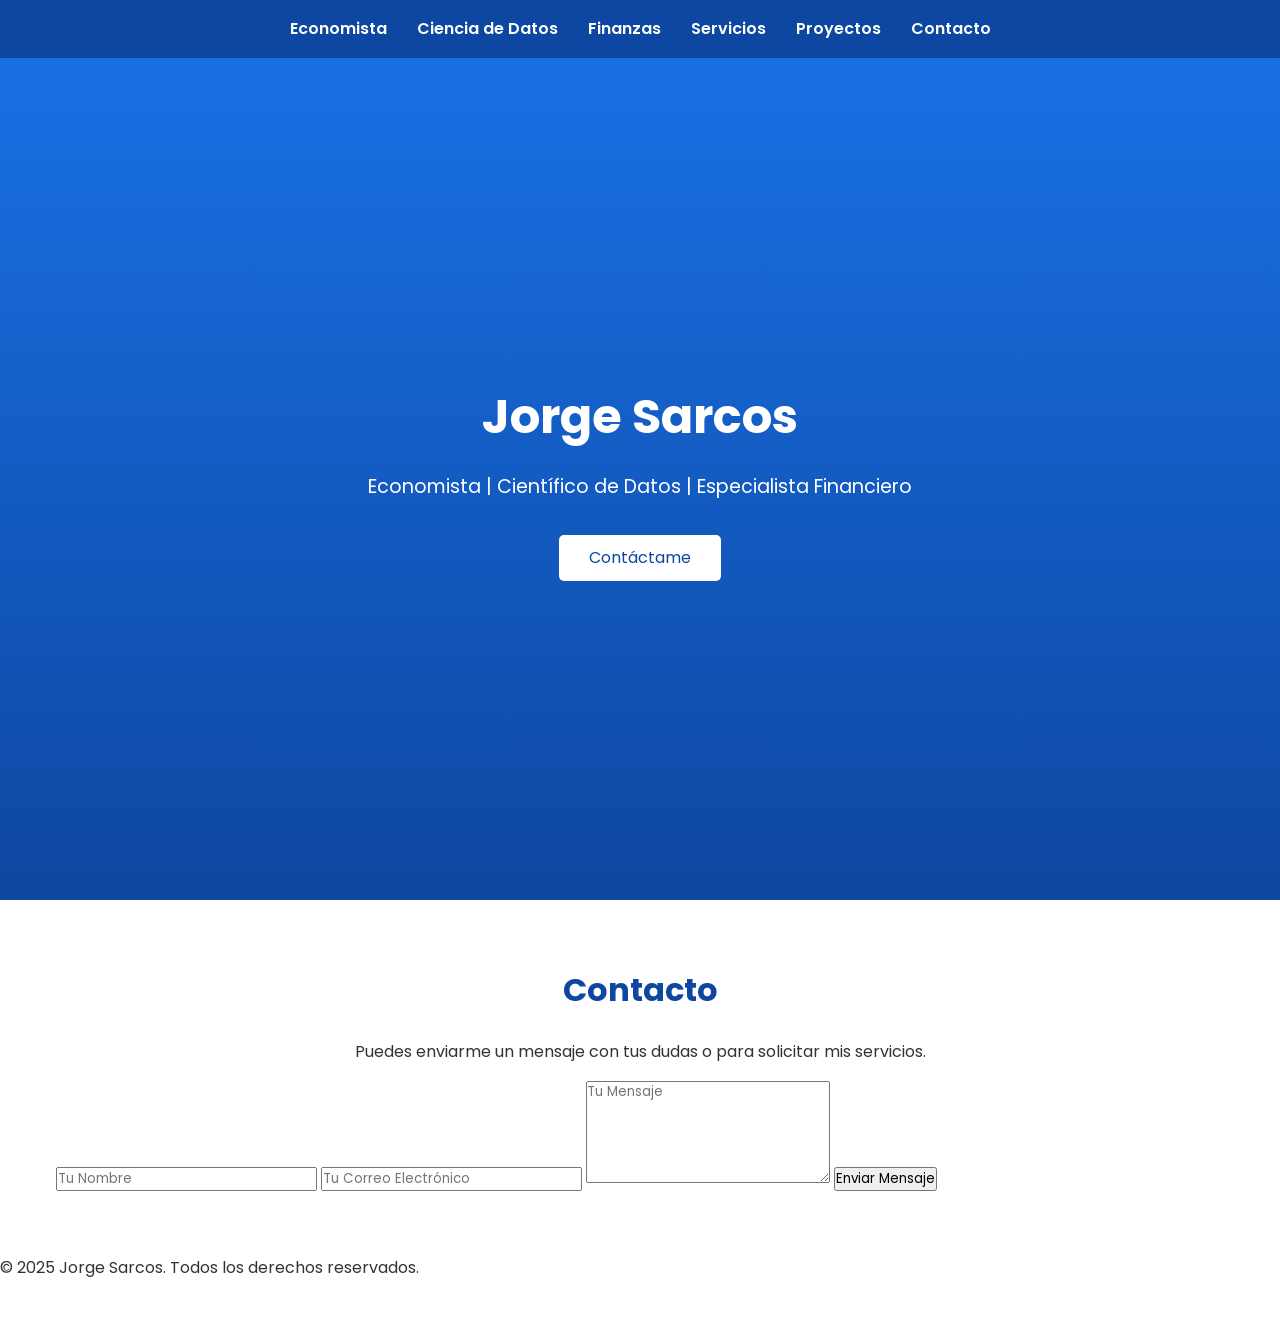
==== commit 4dc7ef6e: "Update index.html" ====
--- a/index.html
+++ b/index.html
@@ -2,15 +2,12 @@
 <html lang="es">
 <head>
   <meta charset="UTF-8">
-  <title>Tu Nombre | Economista & Científico de Datos</title>
+  <title>Jorge Sarcos | Economista & Científico de Datos</title>
   <meta name="viewport" content="width=device-width, initial-scale=1.0">
-  <!-- Fuentes de Google (Ejemplo) -->
   <link rel="preconnect" href="https://fonts.googleapis.com">
   <link href="https://fonts.googleapis.com/css2?family=Poppins:wght@300;400;600&display=swap" rel="stylesheet">
-  <!-- Iconos (Font Awesome, opcional) -->
   <link rel="stylesheet" href="https://cdnjs.cloudflare.com/ajax/libs/font-awesome/6.4.0/css/all.min.css">
   <style>
-    /*================== RESET BÁSICO ==================*/
     * {
       margin: 0;
       padding: 0;
@@ -30,8 +27,6 @@
     a:hover {
       color: #063176;
     }
-
-    /*================== NAVEGACIÓN ==================*/
     nav {
       background-color: #0d47a1;
       padding: 1rem;
@@ -39,7 +34,7 @@
       position: fixed;
       width: 100%;
       top: 0;
-      z-index: 999; /* Para que esté por encima de todo */
+      z-index: 999;
     }
     nav ul {
       list-style: none;
@@ -55,8 +50,6 @@
       font-weight: 600;
       transition: color 0.3s;
     }
-
-    /*================== ENCABEZADO ==================*/
     header {
       background: linear-gradient(to bottom, #1a73e8, #0d47a1);
       height: 100vh;
@@ -64,7 +57,7 @@
       flex-direction: column;
       align-items: center;
       justify-content: center;
-      padding-top: 60px; /* espacio para la barra fija */
+      padding-top: 60px;
       color: #ffffff;
       text-align: center;
     }
@@ -91,8 +84,6 @@
       background-color: #0d47a1;
       color: #ffffff;
     }
-
-    /*================== SECCIONES GENERALES ==================*/
     section {
       padding: 4rem 1rem;
       max-width: 1200px;
@@ -109,119 +100,6 @@
       margin: 1rem auto;
       text-align: center;
     }
-
-    /* Ejemplo para subdividir contenido dentro de cada sección */
-    .section-content {
-      display: flex;
-      flex-wrap: wrap;
-      justify-content: center;
-      margin-top: 2rem;
-    }
-    .section-box {
-      flex: 1 1 300px;
-      margin: 1rem;
-      background-color: #f5f5f5;
-      padding: 1.5rem;
-      border-radius: 5px;
-      text-align: left;
-    }
-    .section-box h3 {
-      color: #333;
-      margin-bottom: 1rem;
-    }
-    .section-box p {
-      color: #555;
-      line-height: 1.6;
-    }
-
-    /*================== SERVICIOS ==================*/
-    .services-container {
-      display: flex;
-      flex-wrap: wrap;
-      justify-content: center;
-    }
-    .service-item {
-      flex: 1 1 250px;
-      margin: 1rem;
-      background-color: #ffffff;
-      border: 1px solid #ddd;
-      border-radius: 5px;
-      padding: 1.5rem;
-      box-shadow: 0 3px 6px rgba(0,0,0,0.1);
-      transition: transform 0.3s;
-    }
-    .service-item:hover {
-      transform: scale(1.05);
-    }
-    .service-item h3 {
-      margin-bottom: 1rem;
-    }
-
-    /*================== PROYECTOS ==================*/
-    .projects-container {
-      display: flex;
-      flex-wrap: wrap;
-      justify-content: center;
-    }
-    .project-card {
-      flex: 1 1 300px;
-      margin: 1rem;
-      background-color: #fdfdfd;
-      border-radius: 5px;
-      box-shadow: 0 4px 8px rgba(0, 0, 0, 0.1);
-      padding: 1.5rem;
-      transition: transform 0.3s;
-    }
-    .project-card:hover {
-      transform: scale(1.02);
-    }
-    .project-card h3 {
-      margin-bottom: 0.5rem;
-    }
-    .project-card a {
-      color: #0d47a1;
-      font-weight: bold;
-      text-decoration: none;
-    }
-    .project-card a:hover {
-      text-decoration: underline;
-    }
-
-    /*================== CONTACTO ==================*/
-    form {
-      max-width: 600px;
-      margin: 2rem auto;
-      background-color: #ffffff;
-      padding: 2rem;
-      border-radius: 5px;
-      box-shadow: 0 3px 6px rgba(0,0,0,0.1);
-    }
-    form input, form textarea, form select, form button {
-      width: 100%;
-      margin-bottom: 1rem;
-      padding: 0.8rem;
-      border: 1px solid #ccc;
-      border-radius: 5px;
-    }
-    form button {
-      background-color: #0d47a1;
-      color: #ffffff;
-      border: none;
-      cursor: pointer;
-      font-size: 1rem;
-      transition: background-color 0.3s;
-    }
-    form button:hover {
-      background-color: #063176;
-    }
-
-    /*================== FOOTER ==================*/
-    footer {
-      background-color: #0d47a1;
-      color: #ffffff;
-      text-align: center;
-      padding: 1rem 0;
-    }
     .social-icons a {
       color: #ffffff;
       margin: 0 10px;
@@ -230,31 +108,10 @@
     .social-icons a:hover {
       color: #cccccc;
     }
-
-    /*================== RESPONSIVE ==================*/
-    @media (max-width: 768px) {
-      .section-content,
-      .services-container,
-      .projects-container {
-        flex-direction: column;
-        align-items: center;
-      }
-      nav ul li {
-        margin: 10px 0;
-      }
-      header h1 {
-        font-size: 2.5rem;
-      }
-      header p {
-        font-size: 1rem;
-      }
-    }
-
   </style>
 </head>
 <body>
 
-<!-- Navegación -->
 <nav>
   <ul>
     <li><a href="#economista">Economista</a></li>
@@ -266,127 +123,29 @@
   </ul>
 </nav>
 
-<!-- Encabezado -->
 <header>
-  <h1>Tu Nombre</h1>
+  <h1>Jorge Sarcos</h1>
   <p>Economista | Científico de Datos | Especialista Financiero</p>
   <a href="#contacto" class="btn">Contáctame</a>
 </header>
 
-<!-- Sección: Economista -->
-<section id="economista">
-  <h2>Economista</h2>
-  <p>Breve introducción sobre tu experiencia como economista, áreas de especialización, tipo de proyectos en los que has trabajado, logros, etc.</p>
-  <div class="section-content">
-    <div class="section-box">
-      <h3>Experiencia Laboral</h3>
-      <p>Ejemplo: He colaborado con organismos internacionales y entidades gubernamentales para el diseño de políticas económicas que mejoran la competitividad de mercados locales.</p>
-    </div>
-    <div class="section-box">
-      <h3>Logros Destacados</h3>
-      <p>Ejemplo: Implementé un modelo de evaluación de riesgos macroeconómicos que permitió la optimización de recursos en un 20%.</p>
-    </div>
-  </div>
-</section>
-
-<!-- Sección: Científico de Datos -->
-<section id="cientifico">
-  <h2>Científico de Datos</h2>
-  <p>Aquí hablas de tus habilidades en análisis de datos, machine learning, big data, etc. Menciona las herramientas que dominas (Python, R, SQL...) y la relevancia de tus análisis.</p>
-  <div class="section-content">
-    <div class="section-box">
-      <h3>Proyectos de Machine Learning</h3>
-      <p>Ejemplo: Modelos predictivos de series temporales para estimar tendencias de consumo en el sector retail.</p>
-    </div>
-    <div class="section-box">
-      <h3>Análisis Estadístico Avanzado</h3>
-      <p>Ejemplo: Implementación de panel data y técnicas de econometría para la predicción y evaluación de políticas sociales.</p>
-    </div>
-  </div>
-</section>
-
-<!-- Sección: Financiero -->
-<section id="financiero">
-  <h2>Finanzas</h2>
-  <p>Explica tu experiencia en el sector financiero: mercados bursátiles, trading, modelado de portafolios, etc.</p>
-  <div class="section-content">
-    <div class="section-box">
-      <h3>Optimización de Portafolios</h3>
-      <p>Ejemplo: Uso de modelos de optimización moderna como Markowitz, CAPM, y técnicas de machine learning para equilibrar riesgos y retornos.</p>
-    </div>
-    <div class="section-box">
-      <h3>Análisis de Mercados Emergentes</h3>
-      <p>Ejemplo: Investigaciones enfocadas en índices latinoamericanos, correlaciones con variables macro y estrategias de inversión.</p>
-    </div>
-  </div>
-</section>
-
-<!-- Sección: Servicios -->
-<section id="servicios">
-  <h2>Servicios</h2>
-  <p>Describe brevemente los servicios que ofreces para empresas o clientes.</p>
-  <div class="services-container">
-    <div class="service-item">
-      <h3>Consultoría Económica</h3>
-      <p>Asesoría integral en macroeconomía y políticas económicas para instituciones públicas y privadas.</p>
-    </div>
-    <div class="service-item">
-      <h3>Análisis de Datos</h3>
-      <p>Desarrollo de modelos predictivos, minería de datos y visualizaciones avanzadas para la toma de decisiones.</p>
-    </div>
-    <div class="service-item">
-      <h3>Gestión Financiera</h3>
-      <p>Diseño de estrategias de inversión, evaluación de riesgos y optimización de portafolios.</p>
-    </div>
-    <!-- Agrega más servicios si lo necesitas -->
-  </div>
-</section>
-
-<!-- Sección: Proyectos -->
-<section id="proyectos">
-  <h2>Proyectos Destacados</h2>
-  <p>Breve introducción sobre los tipos de proyectos que has realizado. Cada “Project Card” puede enlazar a más detalles o a un repositorio en GitHub.</p>
-  <div class="projects-container">
-    <div class="project-card">
-      <h3>Modelado Macroeconómico</h3>
-      <p>Aplicación de técnicas de econometría avanzada para la predicción de variables macroeconómicas.</p>
-      <a href="#">Ver Detalles</a>
-    </div>
-    <div class="project-card">
-      <h3>Análisis de Índices Latinoamericanos</h3>
-      <p>Análisis de series temporales y optimización de portafolios en mercados bursátiles de LATAM.</p>
-      <a href="#">Ver Detalles</a>
-    </div>
-    <!-- Agrega más proyectos si lo deseas -->
-  </div>
-</section>
-
-<!-- Sección: Contacto -->
 <section id="contacto">
   <h2>Contacto</h2>
   <p>Puedes enviarme un mensaje con tus dudas o para solicitar mis servicios.</p>
   <form>
     <input type="text" name="nombre" placeholder="Tu Nombre" required>
     <input type="email" name="email" placeholder="Tu Correo Electrónico" required>
-    <select name="tema" required>
-      <option value="" disabled selected>Motivo del Contacto</option>
-      <option value="economia">Asesoría Económica</option>
-      <option value="datos">Proyecto de Datos</option>
-      <option value="finanzas">Servicios Financieros</option>
-      <option value="otros">Otros</option>
-    </select>
     <textarea name="mensaje" rows="5" placeholder="Tu Mensaje" required></textarea>
     <button type="submit">Enviar Mensaje</button>
   </form>
 </section>
 
-<!-- Pie de página -->
 <footer>
-  <p>&copy; 2025 Tu Nombre. Todos los derechos reservados.</p>
+  <p>&copy; 2025 Jorge Sarcos. Todos los derechos reservados.</p>
   <div class="social-icons">
-    <a href="#"><i class="fab fa-linkedin"></i></a>
-    <a href="#"><i class="fab fa-github"></i></a>
-    <a href="#"><i class="fab fa-twitter"></i></a>
+    <a href="https://www.linkedin.com/in/jorge-sarcosgon/" target="_blank"><i class="fab fa-linkedin"></i></a>
+    <a href="https://github.com/jorge-sarcos2002" target="_blank"><i class="fab fa-github"></i></a>
+    <a href="https://twitter.com/jorge_sarcos" target="_blank"><i class="fab fa-twitter"></i></a>
   </div>
 </footer>
 
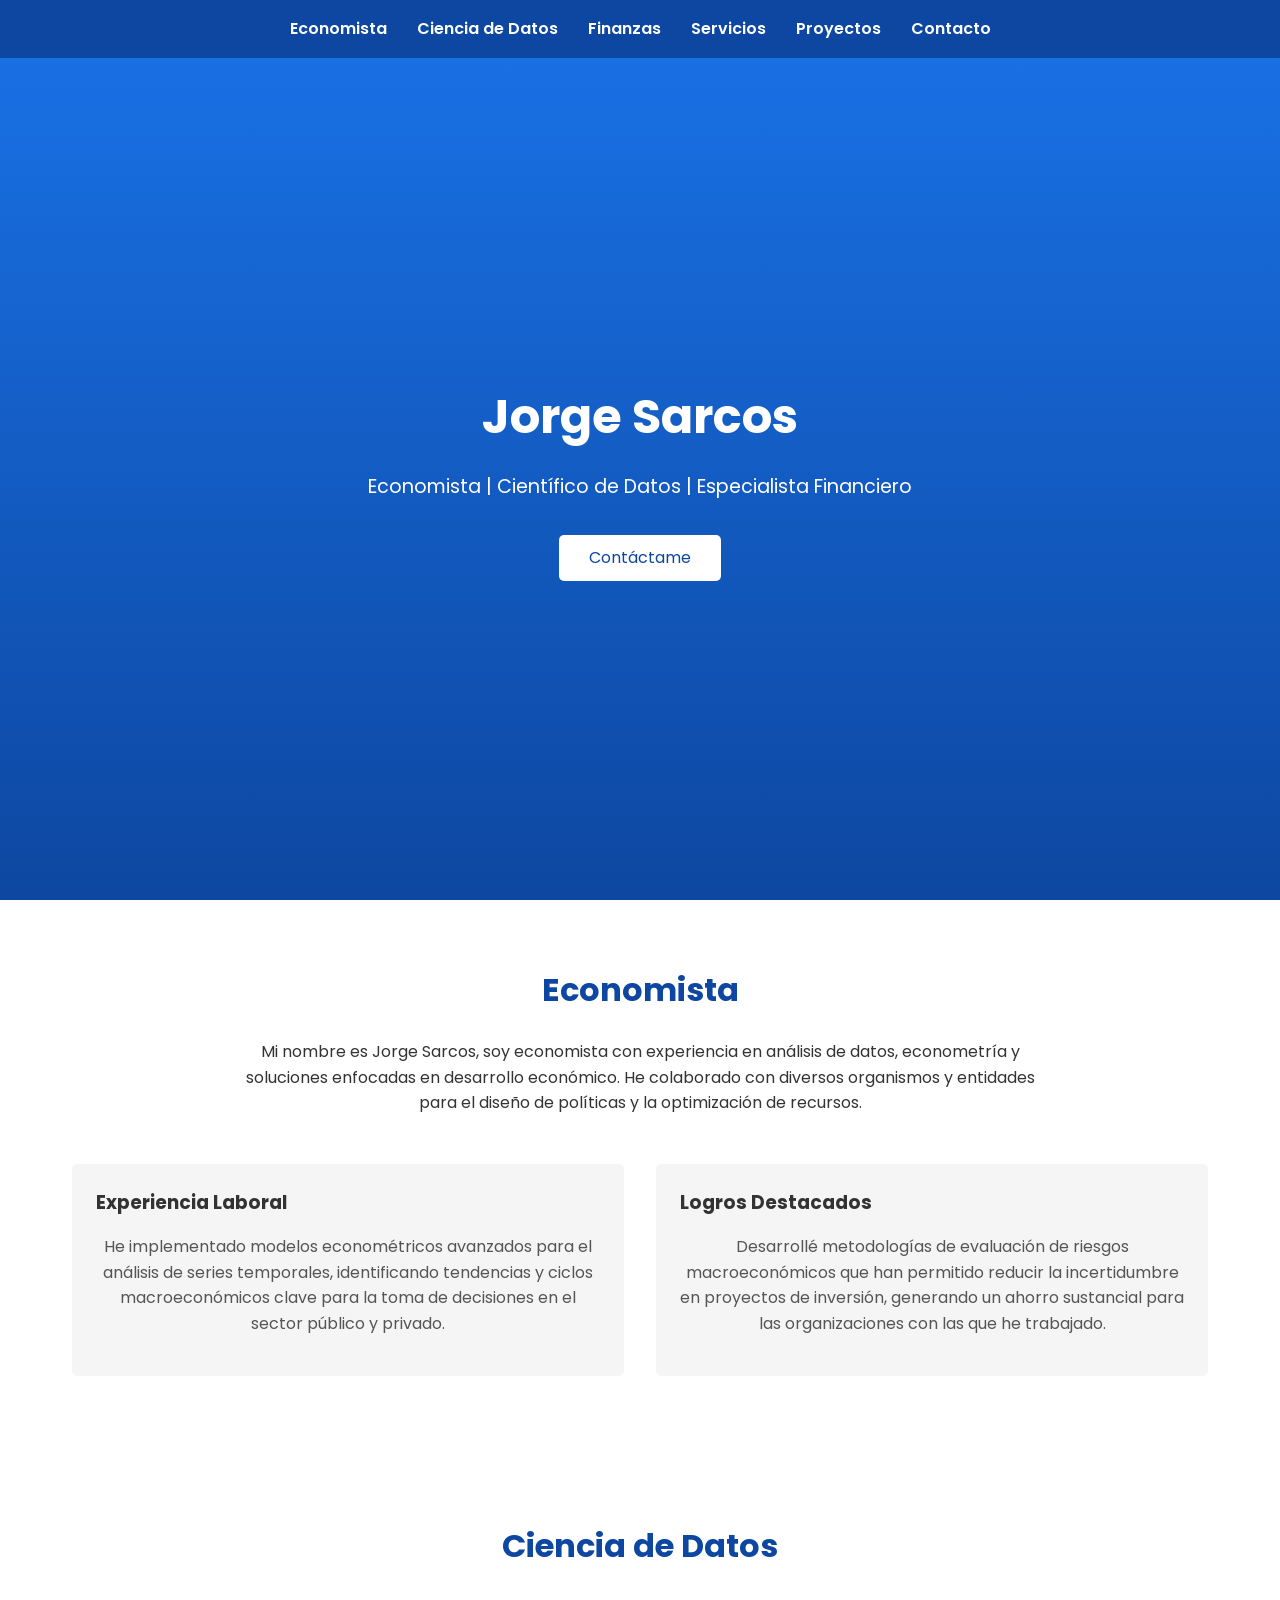
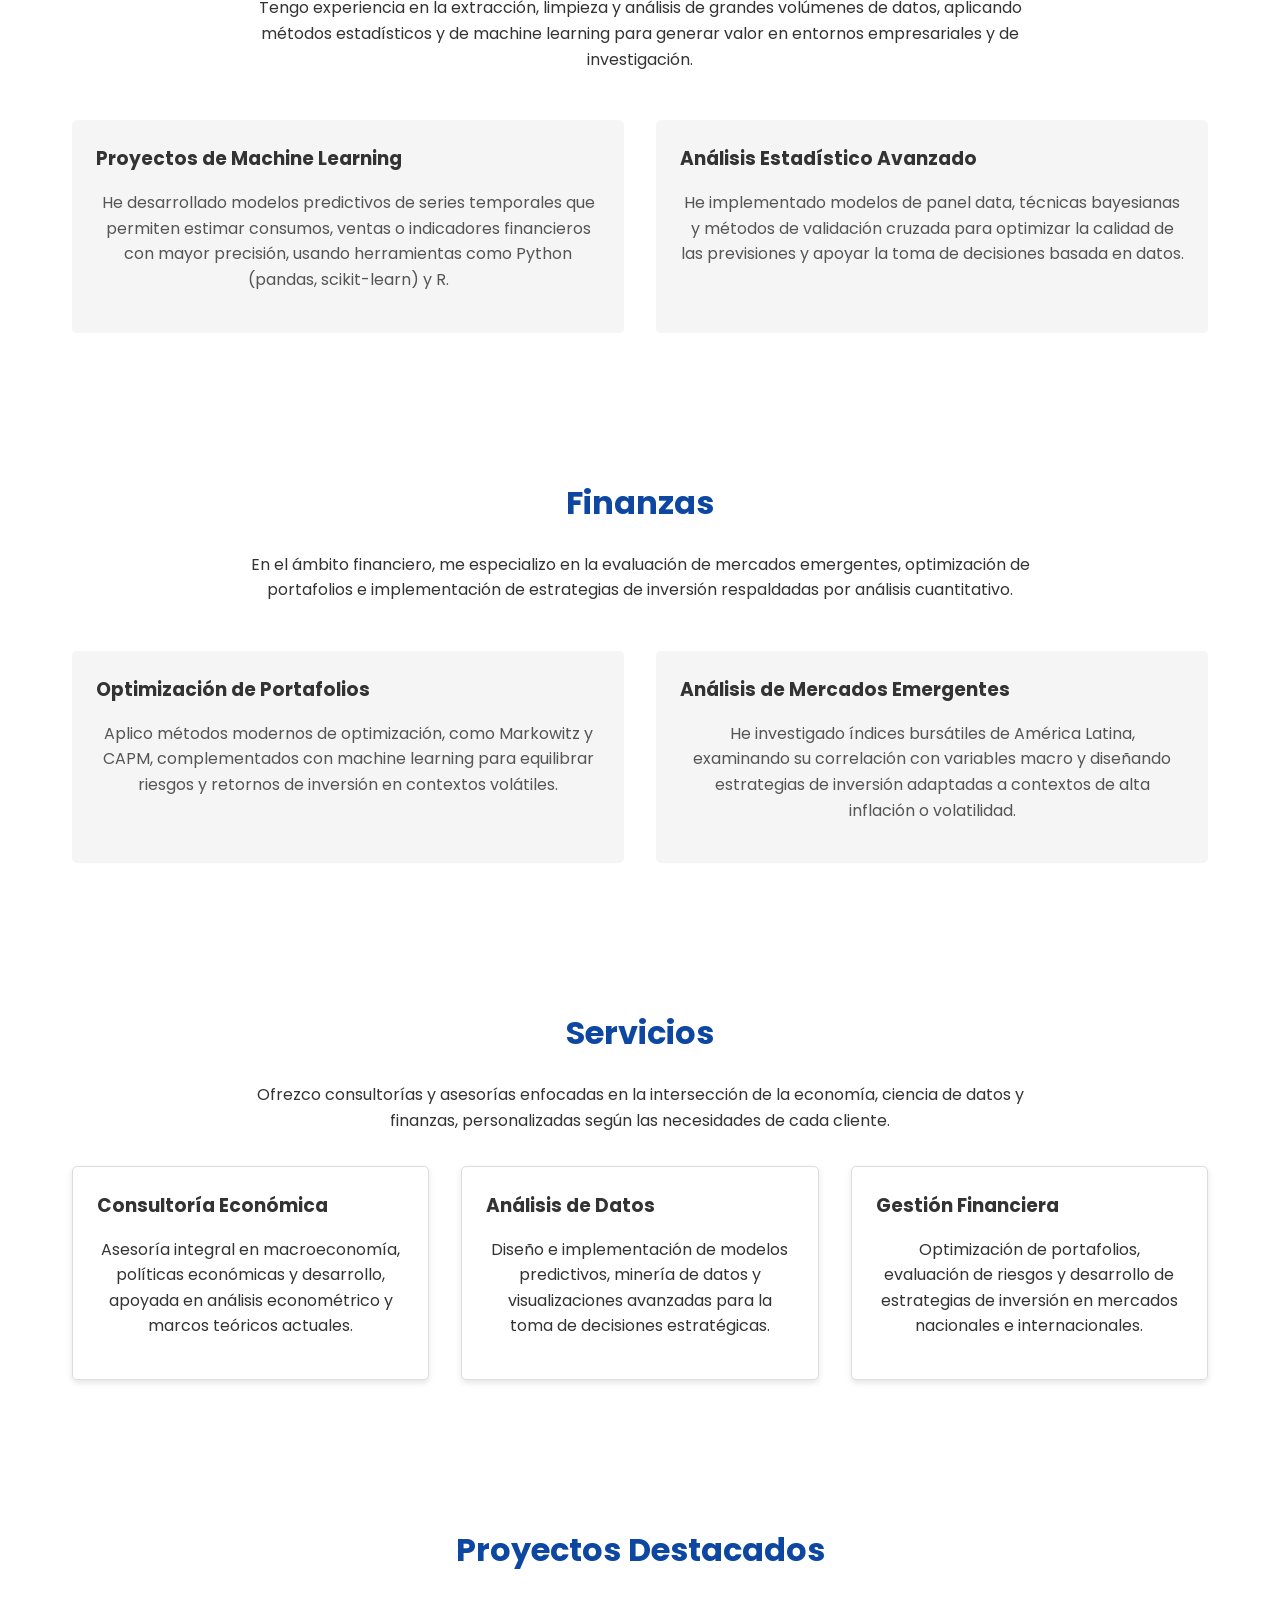
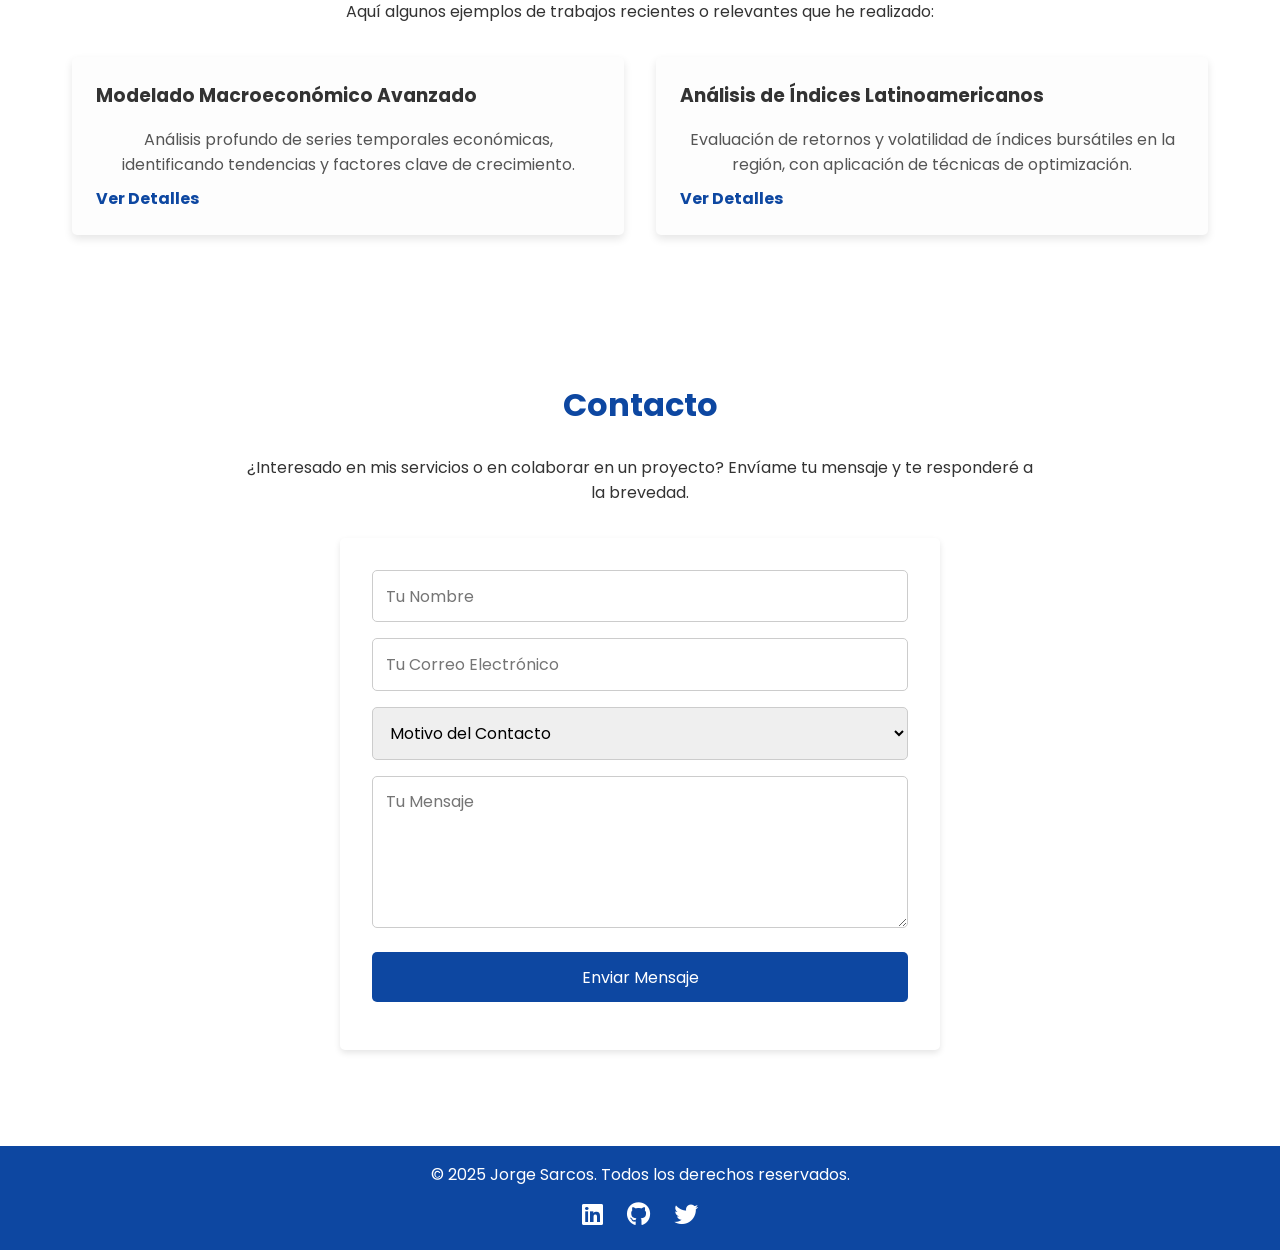
==== commit bb0f5e68: "Update index.html" ====
--- a/index.html
+++ b/index.html
@@ -4,10 +4,13 @@
   <meta charset="UTF-8">
   <title>Jorge Sarcos | Economista & Científico de Datos</title>
   <meta name="viewport" content="width=device-width, initial-scale=1.0">
+  <!-- Fuentes de Google -->
   <link rel="preconnect" href="https://fonts.googleapis.com">
   <link href="https://fonts.googleapis.com/css2?family=Poppins:wght@300;400;600&display=swap" rel="stylesheet">
+  <!-- Iconos (Font Awesome) -->
   <link rel="stylesheet" href="https://cdnjs.cloudflare.com/ajax/libs/font-awesome/6.4.0/css/all.min.css">
   <style>
+    /*================== RESET BÁSICO ==================*/
     * {
       margin: 0;
       padding: 0;
@@ -27,6 +30,8 @@
     a:hover {
       color: #063176;
     }
+
+    /*================== NAVEGACIÓN ==================*/
     nav {
       background-color: #0d47a1;
       padding: 1rem;
@@ -50,6 +55,8 @@
       font-weight: 600;
       transition: color 0.3s;
     }
+
+    /*================== ENCABEZADO ==================*/
     header {
       background: linear-gradient(to bottom, #1a73e8, #0d47a1);
       height: 100vh;
@@ -57,7 +64,7 @@
       flex-direction: column;
       align-items: center;
       justify-content: center;
-      padding-top: 60px;
+      padding-top: 60px; /* espacio para la barra fija */
       color: #ffffff;
       text-align: center;
     }
@@ -84,6 +91,8 @@
       background-color: #0d47a1;
       color: #ffffff;
     }
+
+    /*================== SECCIONES GENERALES ==================*/
     section {
       padding: 4rem 1rem;
       max-width: 1200px;
@@ -99,19 +108,163 @@
       max-width: 800px;
       margin: 1rem auto;
       text-align: center;
+      line-height: 1.6;
+    }
+    .section-content {
+      display: flex;
+      flex-wrap: wrap;
+      justify-content: center;
+      margin-top: 2rem;
+    }
+    .section-box {
+      flex: 1 1 300px;
+      margin: 1rem;
+      background-color: #f5f5f5;
+      padding: 1.5rem;
+      border-radius: 5px;
+      text-align: left;
+    }
+    .section-box h3 {
+      color: #333;
+      margin-bottom: 1rem;
+    }
+    .section-box p {
+      color: #555;
+      line-height: 1.6;
+    }
+
+    /*================== SERVICIOS ==================*/
+    .services-container {
+      display: flex;
+      flex-wrap: wrap;
+      justify-content: center;
+    }
+    .service-item {
+      flex: 1 1 250px;
+      margin: 1rem;
+      background-color: #ffffff;
+      border: 1px solid #ddd;
+      border-radius: 5px;
+      padding: 1.5rem;
+      box-shadow: 0 3px 6px rgba(0,0,0,0.1);
+      transition: transform 0.3s;
+    }
+    .service-item:hover {
+      transform: scale(1.05);
+    }
+    .service-item h3 {
+      margin-bottom: 1rem;
+    }
+
+    /*================== PROYECTOS ==================*/
+    .projects-container {
+      display: flex;
+      flex-wrap: wrap;
+      justify-content: center;
+    }
+    .project-card {
+      flex: 1 1 300px;
+      margin: 1rem;
+      background-color: #fdfdfd;
+      border-radius: 5px;
+      box-shadow: 0 4px 8px rgba(0, 0, 0, 0.1);
+      padding: 1.5rem;
+      transition: transform 0.3s;
+    }
+    .project-card:hover {
+      transform: scale(1.02);
+    }
+    .project-card h3 {
+      margin-bottom: 0.5rem;
+    }
+    .project-card p {
+      margin-bottom: 0.5rem;
+      color: #555;
+      line-height: 1.6;
+    }
+    .project-card a {
+      color: #0d47a1;
+      font-weight: bold;
+      text-decoration: none;
+    }
+    .project-card a:hover {
+      text-decoration: underline;
+    }
+
+    /*================== CONTACTO ==================*/
+    form {
+      max-width: 600px;
+      margin: 2rem auto;
+      background-color: #ffffff;
+      padding: 2rem;
+      border-radius: 5px;
+      box-shadow: 0 3px 6px rgba(0,0,0,0.1);
+    }
+    form input,
+    form textarea,
+    form select,
+    form button {
+      width: 100%;
+      margin-bottom: 1rem;
+      padding: 0.8rem;
+      border: 1px solid #ccc;
+      border-radius: 5px;
+      font-size: 1rem;
+    }
+    form button {
+      background-color: #0d47a1;
+      color: #ffffff;
+      border: none;
+      cursor: pointer;
+      transition: background-color 0.3s;
+    }
+    form button:hover {
+      background-color: #063176;
+    }
+
+    /*================== FOOTER ==================*/
+    footer {
+      background-color: #0d47a1;
+      color: #ffffff;
+      text-align: center;
+      padding: 1rem 0;
+    }
+    footer p {
+      margin-bottom: 0.5rem;
     }
     .social-icons a {
       color: #ffffff;
       margin: 0 10px;
       font-size: 1.5rem;
+      text-decoration: none;
     }
     .social-icons a:hover {
       color: #cccccc;
+    }
+
+    /*================== RESPONSIVE ==================*/
+    @media (max-width: 768px) {
+      .section-content,
+      .services-container,
+      .projects-container {
+        flex-direction: column;
+        align-items: center;
+      }
+      nav ul li {
+        margin: 10px 0;
+      }
+      header h1 {
+        font-size: 2.5rem;
+      }
+      header p {
+        font-size: 1rem;
+      }
     }
   </style>
 </head>
 <body>
 
+<!-- Navegación -->
 <nav>
   <ul>
     <li><a href="#economista">Economista</a></li>
@@ -123,23 +276,119 @@
   </ul>
 </nav>
 
+<!-- Encabezado -->
 <header>
   <h1>Jorge Sarcos</h1>
   <p>Economista | Científico de Datos | Especialista Financiero</p>
   <a href="#contacto" class="btn">Contáctame</a>
 </header>
 
+<!-- Sección: Economista -->
+<section id="economista">
+  <h2>Economista</h2>
+  <p>Mi nombre es Jorge Sarcos, soy economista con experiencia en análisis de datos, econometría y soluciones enfocadas en desarrollo económico. He colaborado con diversos organismos y entidades para el diseño de políticas y la optimización de recursos.</p>
+  <div class="section-content">
+    <div class="section-box">
+      <h3>Experiencia Laboral</h3>
+      <p>He implementado modelos econométricos avanzados para el análisis de series temporales, identificando tendencias y ciclos macroeconómicos clave para la toma de decisiones en el sector público y privado.</p>
+    </div>
+    <div class="section-box">
+      <h3>Logros Destacados</h3>
+      <p>Desarrollé metodologías de evaluación de riesgos macroeconómicos que han permitido reducir la incertidumbre en proyectos de inversión, generando un ahorro sustancial para las organizaciones con las que he trabajado.</p>
+    </div>
+  </div>
+</section>
+
+<!-- Sección: Científico de Datos -->
+<section id="cientifico">
+  <h2>Ciencia de Datos</h2>
+  <p>Tengo experiencia en la extracción, limpieza y análisis de grandes volúmenes de datos, aplicando métodos estadísticos y de machine learning para generar valor en entornos empresariales y de investigación.</p>
+  <div class="section-content">
+    <div class="section-box">
+      <h3>Proyectos de Machine Learning</h3>
+      <p>He desarrollado modelos predictivos de series temporales que permiten estimar consumos, ventas o indicadores financieros con mayor precisión, usando herramientas como Python (pandas, scikit-learn) y R.</p>
+    </div>
+    <div class="section-box">
+      <h3>Análisis Estadístico Avanzado</h3>
+      <p>He implementado modelos de panel data, técnicas bayesianas y métodos de validación cruzada para optimizar la calidad de las previsiones y apoyar la toma de decisiones basada en datos.</p>
+    </div>
+  </div>
+</section>
+
+<!-- Sección: Financiero -->
+<section id="financiero">
+  <h2>Finanzas</h2>
+  <p>En el ámbito financiero, me especializo en la evaluación de mercados emergentes, optimización de portafolios e implementación de estrategias de inversión respaldadas por análisis cuantitativo.</p>
+  <div class="section-content">
+    <div class="section-box">
+      <h3>Optimización de Portafolios</h3>
+      <p>Aplico métodos modernos de optimización, como Markowitz y CAPM, complementados con machine learning para equilibrar riesgos y retornos de inversión en contextos volátiles.</p>
+    </div>
+    <div class="section-box">
+      <h3>Análisis de Mercados Emergentes</h3>
+      <p>He investigado índices bursátiles de América Latina, examinando su correlación con variables macro y diseñando estrategias de inversión adaptadas a contextos de alta inflación o volatilidad.</p>
+    </div>
+  </div>
+</section>
+
+<!-- Sección: Servicios -->
+<section id="servicios">
+  <h2>Servicios</h2>
+  <p>Ofrezco consultorías y asesorías enfocadas en la intersección de la economía, ciencia de datos y finanzas, personalizadas según las necesidades de cada cliente.</p>
+  <div class="services-container">
+    <div class="service-item">
+      <h3>Consultoría Económica</h3>
+      <p>Asesoría integral en macroeconomía, políticas económicas y desarrollo, apoyada en análisis econométrico y marcos teóricos actuales.</p>
+    </div>
+    <div class="service-item">
+      <h3>Análisis de Datos</h3>
+      <p>Diseño e implementación de modelos predictivos, minería de datos y visualizaciones avanzadas para la toma de decisiones estratégicas.</p>
+    </div>
+    <div class="service-item">
+      <h3>Gestión Financiera</h3>
+      <p>Optimización de portafolios, evaluación de riesgos y desarrollo de estrategias de inversión en mercados nacionales e internacionales.</p>
+    </div>
+  </div>
+</section>
+
+<!-- Sección: Proyectos -->
+<section id="proyectos">
+  <h2>Proyectos Destacados</h2>
+  <p>Aquí algunos ejemplos de trabajos recientes o relevantes que he realizado:</p>
+  <div class="projects-container">
+    <div class="project-card">
+      <h3>Modelado Macroeconómico Avanzado</h3>
+      <p>Análisis profundo de series temporales económicas, identificando tendencias y factores clave de crecimiento.</p>
+      <a href="#">Ver Detalles</a>
+    </div>
+    <div class="project-card">
+      <h3>Análisis de Índices Latinoamericanos</h3>
+      <p>Evaluación de retornos y volatilidad de índices bursátiles en la región, con aplicación de técnicas de optimización.</p>
+      <a href="#">Ver Detalles</a>
+    </div>
+  </div>
+</section>
+
+<!-- Sección: Contacto -->
 <section id="contacto">
   <h2>Contacto</h2>
-  <p>Puedes enviarme un mensaje con tus dudas o para solicitar mis servicios.</p>
+  <p>¿Interesado en mis servicios o en colaborar en un proyecto? Envíame tu mensaje y te responderé a la brevedad.</p>
   <form>
     <input type="text" name="nombre" placeholder="Tu Nombre" required>
     <input type="email" name="email" placeholder="Tu Correo Electrónico" required>
+    <select name="tema" required>
+      <option value="" disabled selected>Motivo del Contacto</option>
+      <option value="economia">Asesoría Económica</option>
+      <option value="datos">Proyecto de Datos</option>
+      <option value="finanzas">Servicios Financieros</option>
+      <option value="otros">Otros</option>
+    </select>
     <textarea name="mensaje" rows="5" placeholder="Tu Mensaje" required></textarea>
     <button type="submit">Enviar Mensaje</button>
   </form>
 </section>
 
+<!-- Pie de página -->
 <footer>
   <p>&copy; 2025 Jorge Sarcos. Todos los derechos reservados.</p>
   <div class="social-icons">
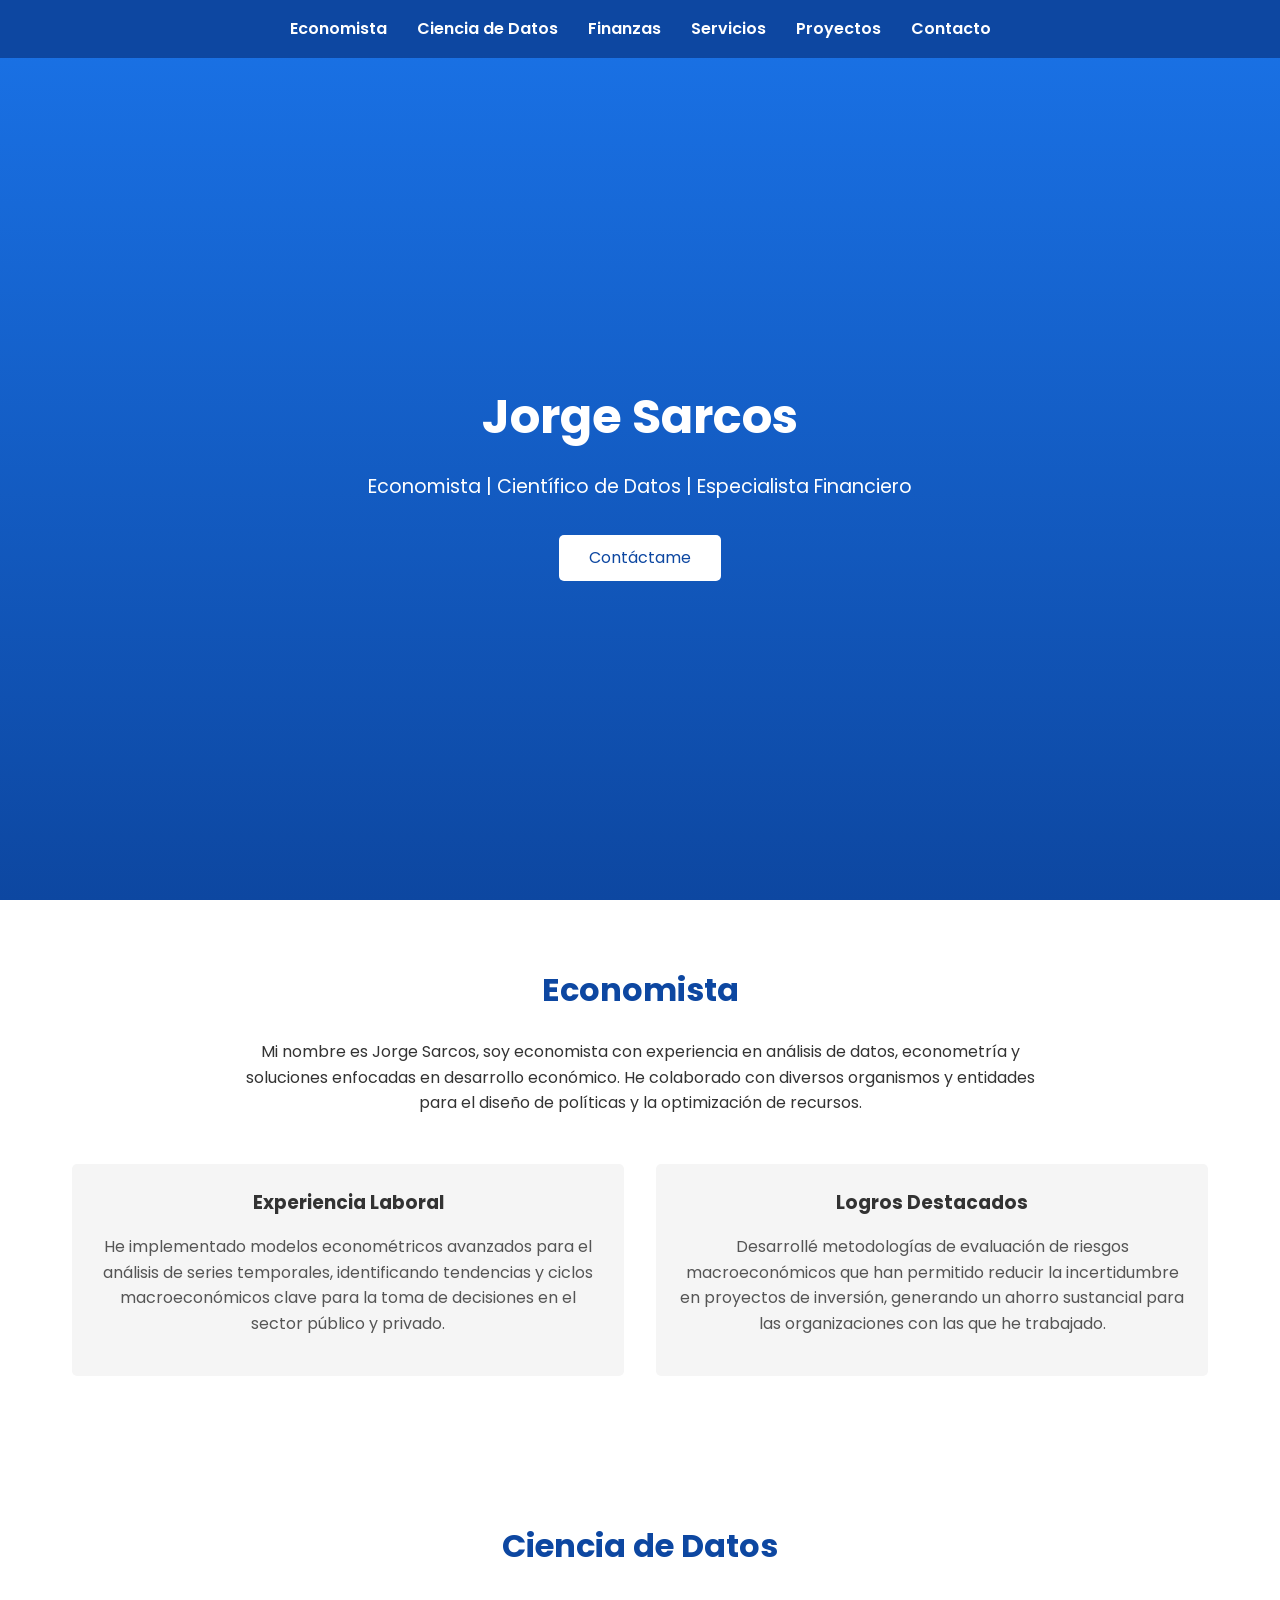
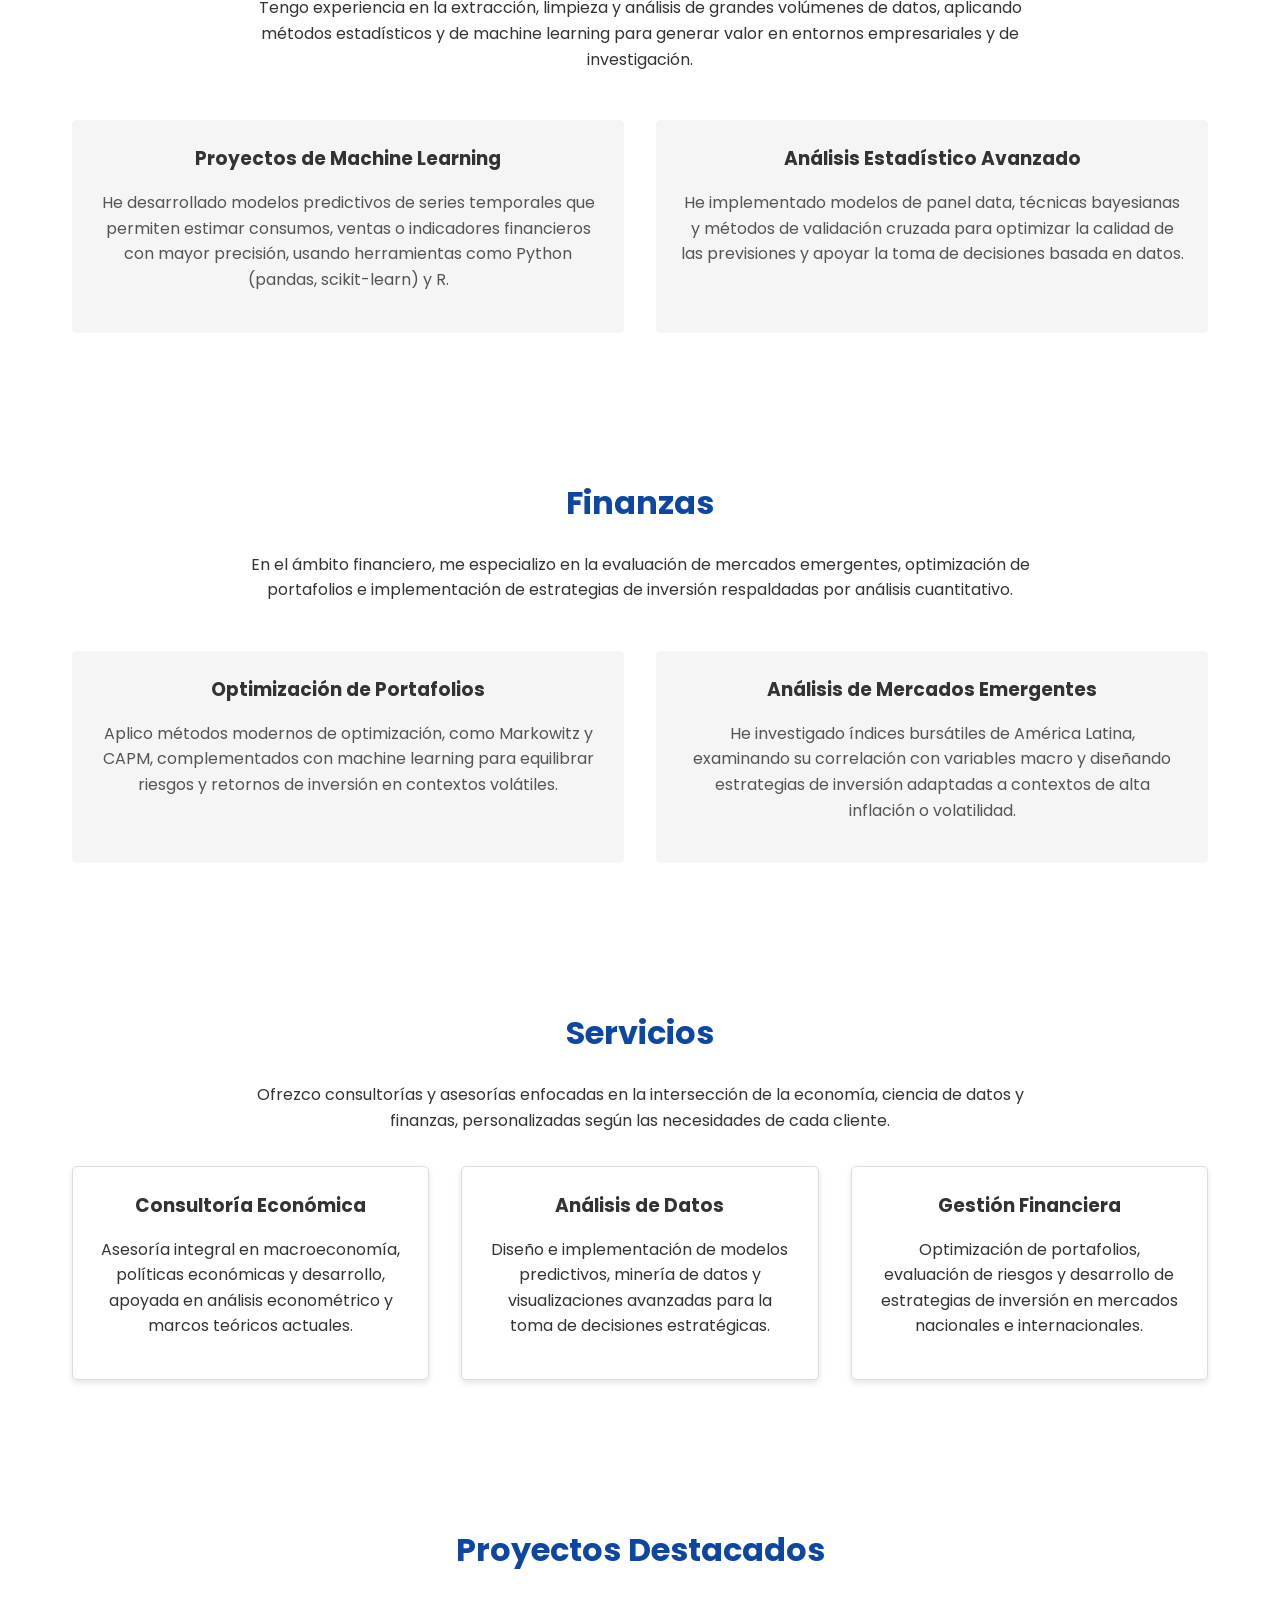
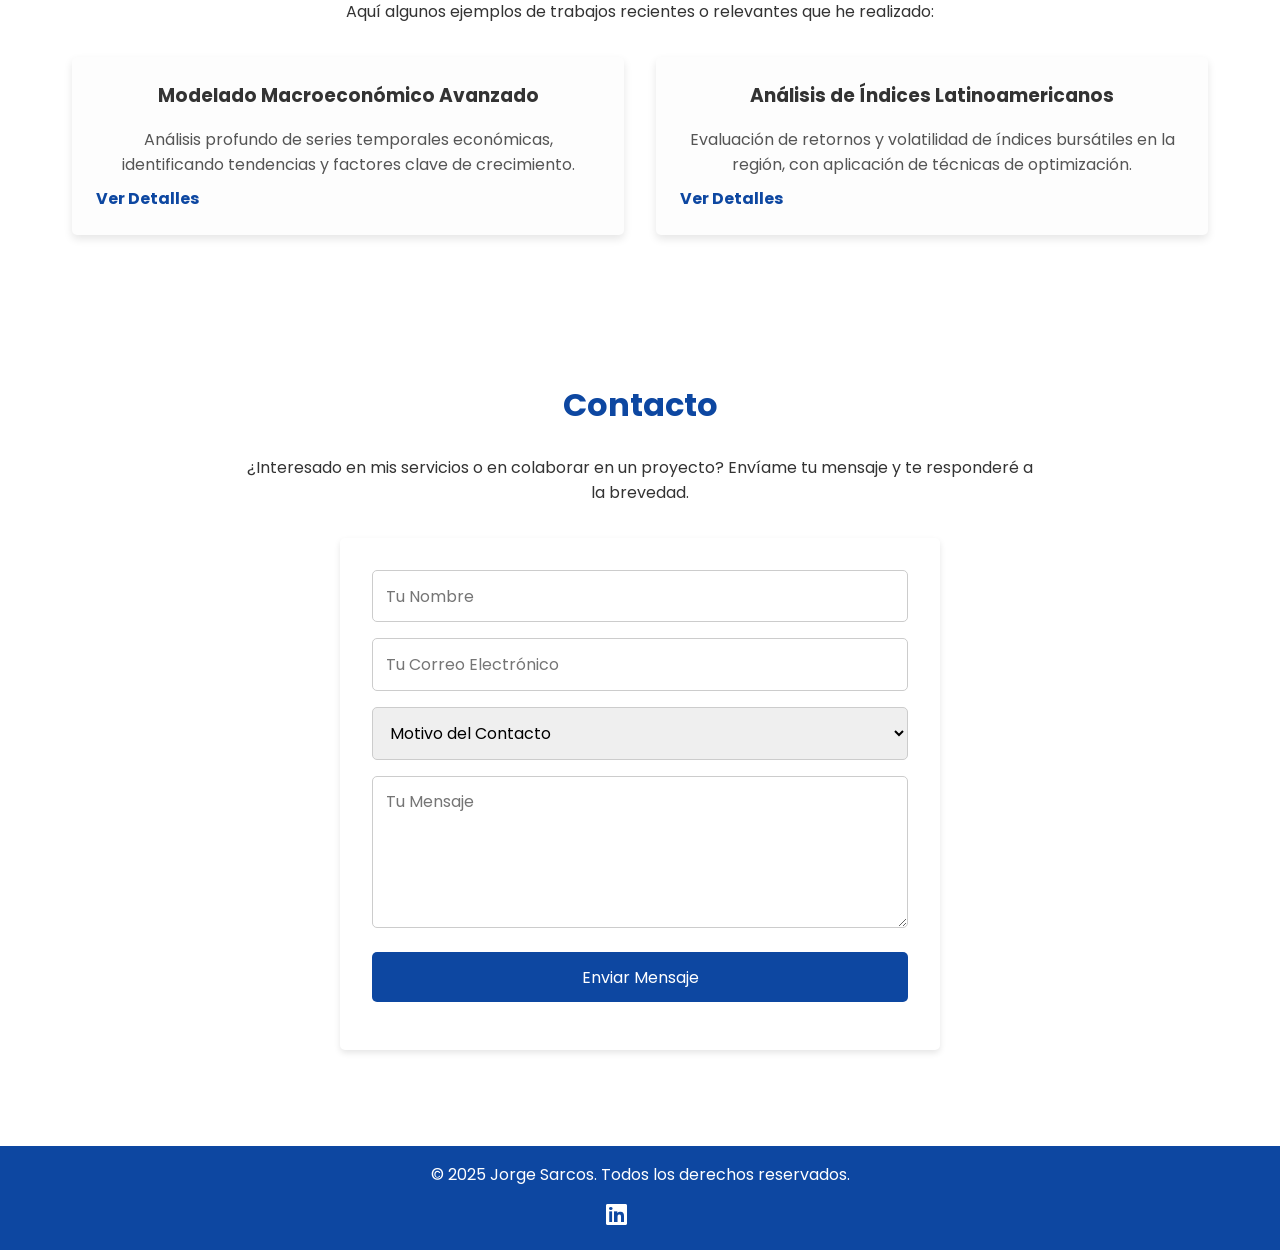
==== commit fd2dc9f3: "Update index.html" ====
--- a/index.html
+++ b/index.html
@@ -9,6 +9,7 @@
   <link href="https://fonts.googleapis.com/css2?family=Poppins:wght@300;400;600&display=swap" rel="stylesheet">
   <!-- Iconos (Font Awesome) -->
   <link rel="stylesheet" href="https://cdnjs.cloudflare.com/ajax/libs/font-awesome/6.4.0/css/all.min.css">
+
   <style>
     /*================== RESET BÁSICO ==================*/
     * {
@@ -127,6 +128,7 @@
     .section-box h3 {
       color: #333;
       margin-bottom: 1rem;
+      text-align: center; /* Centramos los títulos de cada box */
     }
     .section-box p {
       color: #555;
@@ -154,6 +156,7 @@
     }
     .service-item h3 {
       margin-bottom: 1rem;
+      text-align: center; /* Centramos los títulos de cada servicio */
     }
 
     /*================== PROYECTOS ==================*/
@@ -176,6 +179,7 @@
     }
     .project-card h3 {
       margin-bottom: 0.5rem;
+      text-align: center; /* Centramos los títulos de los proyectos */
     }
     .project-card p {
       margin-bottom: 0.5rem;
@@ -393,8 +397,8 @@
   <p>&copy; 2025 Jorge Sarcos. Todos los derechos reservados.</p>
   <div class="social-icons">
     <a href="https://www.linkedin.com/in/jorge-sarcosgon/" target="_blank"><i class="fab fa-linkedin"></i></a>
-    <a href="https://github.com/jorge-sarcos2002" target="_blank"><i class="fab fa-github"></i></a>
-    <a href="https://twitter.com/jorge_sarcos" target="_blank"><i class="fab fa-twitter"></i></a>
+    <a href="https://github.com/jorge-sarcos2002" target="_blank"><i class="fab fa-github\"></i></a>
+    <a href="https://twitter.com/jorge_sarcos" target="_blank"><i class="fab fa-twitter\"></i></a>
   </div>
 </footer>
 
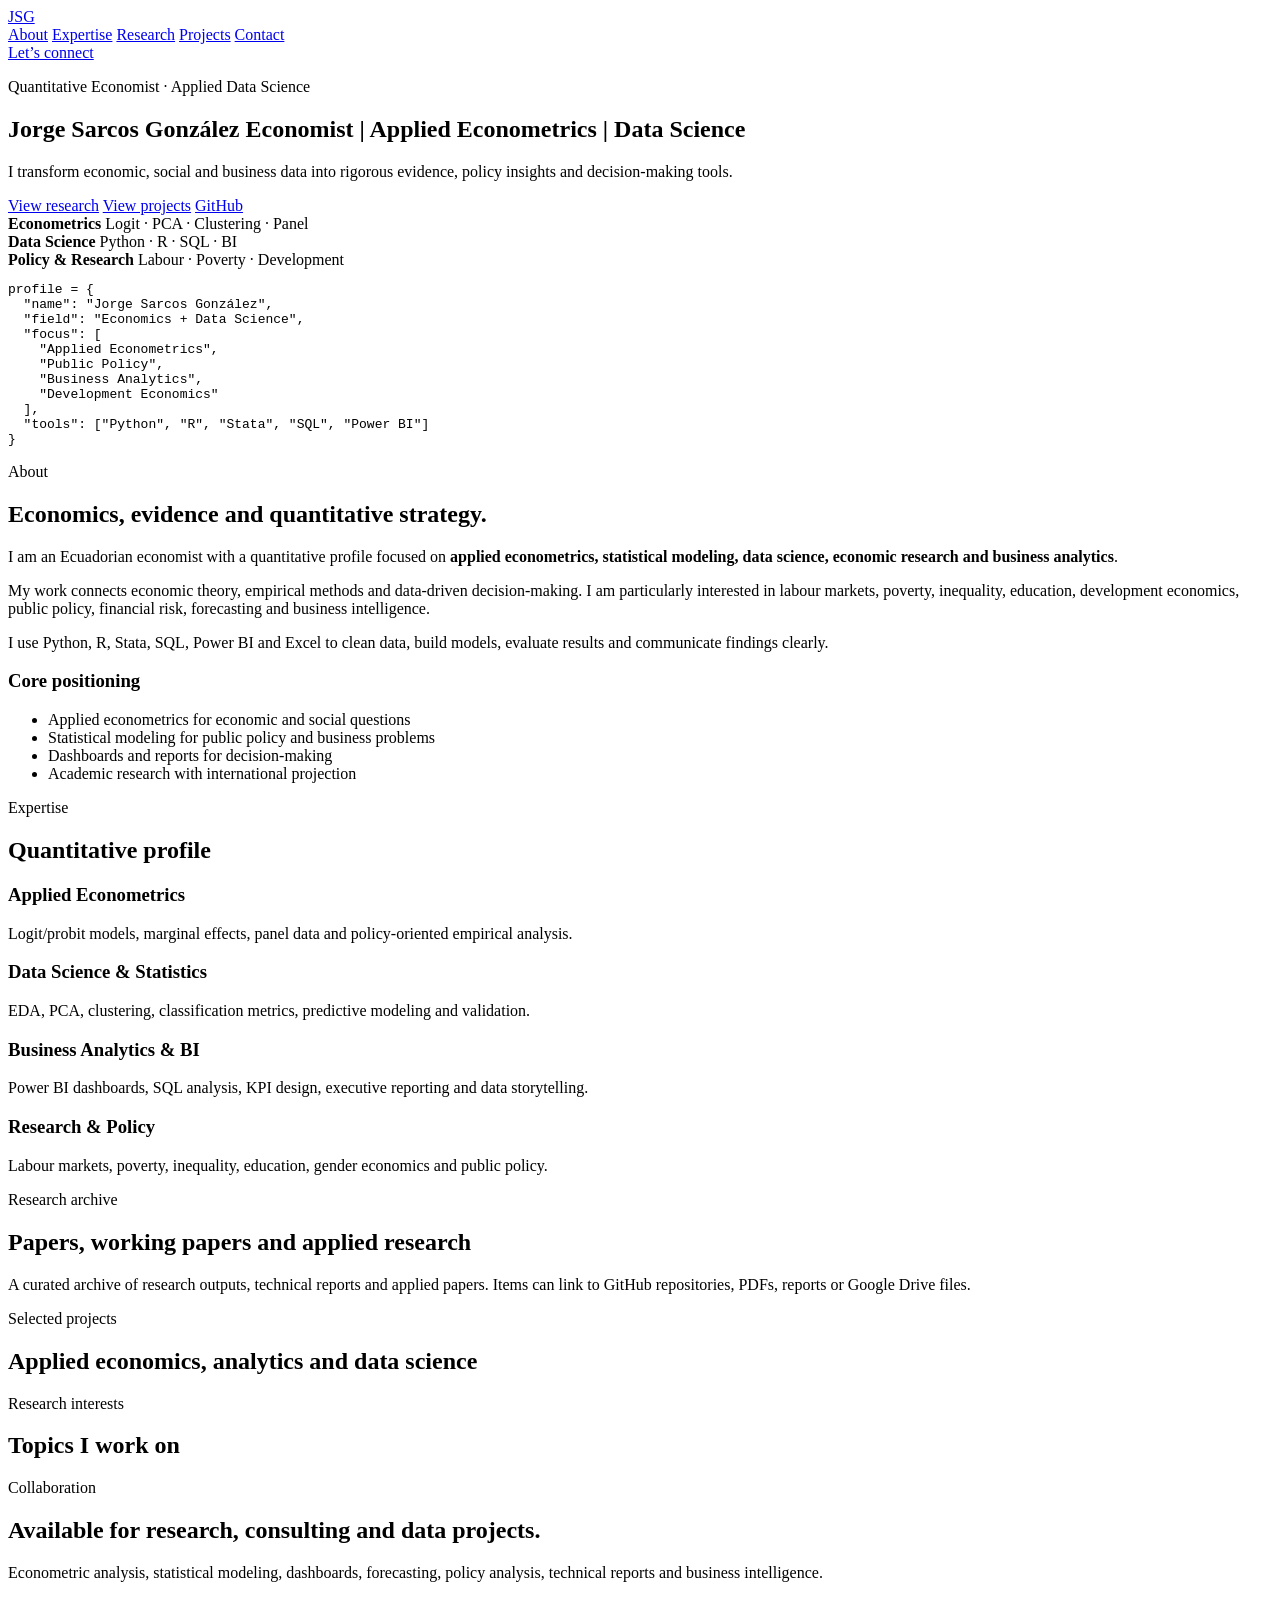
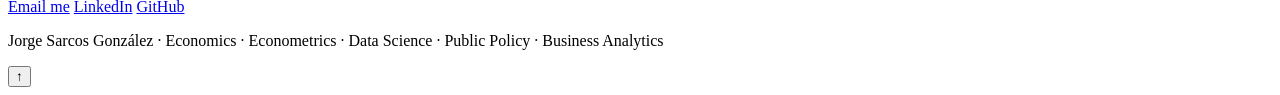
==== commit 1e3f6e20: "Refactor HTML structure and improve SEO metadata Updated language attribute, title, and meta tags fo" ====
--- a/index.html
+++ b/index.html
@@ -1,406 +1,222 @@
 <!DOCTYPE html>
-<html lang="es">
+<html lang="en">
 <head>
-  <meta charset="UTF-8">
-  <title>Jorge Sarcos | Economista & Científico de Datos</title>
-  <meta name="viewport" content="width=device-width, initial-scale=1.0">
-  <!-- Fuentes de Google -->
+  <meta charset="UTF-8" />
+  <meta name="viewport" content="width=device-width, initial-scale=1.0" />
+
+  <title>Jorge Sarcos González | Economist & Applied Data Scientist</title>
+  <meta name="description" content="Quantitative economist focused on applied econometrics, data science, public policy, development economics and business analytics." />
+
+  <meta property="og:title" content="Jorge Sarcos González | Quantitative Economist" />
+  <meta property="og:description" content="Applied econometrics, data science, economic research, public policy and business analytics." />
+  <meta property="og:type" content="website" />
+
   <link rel="preconnect" href="https://fonts.googleapis.com">
-  <link href="https://fonts.googleapis.com/css2?family=Poppins:wght@300;400;600&display=swap" rel="stylesheet">
-  <!-- Iconos (Font Awesome) -->
-  <link rel="stylesheet" href="https://cdnjs.cloudflare.com/ajax/libs/font-awesome/6.4.0/css/all.min.css">
-
-  <style>
-    /*================== RESET BÁSICO ==================*/
-    * {
-      margin: 0;
-      padding: 0;
-      box-sizing: border-box;
-      scroll-behavior: smooth;
-      font-family: 'Poppins', sans-serif;
-    }
-    body {
-      background-color: #ffffff;
-      color: #333333;
-      line-height: 1.6;
-    }
-    a {
-      text-decoration: none;
-      color: #0d47a1;
-    }
-    a:hover {
-      color: #063176;
-    }
-
-    /*================== NAVEGACIÓN ==================*/
-    nav {
-      background-color: #0d47a1;
-      padding: 1rem;
-      text-align: center;
-      position: fixed;
-      width: 100%;
-      top: 0;
-      z-index: 999;
-    }
-    nav ul {
-      list-style: none;
-      display: flex;
-      flex-wrap: wrap;
-      justify-content: center;
-    }
-    nav ul li {
-      margin: 0 15px;
-    }
-    nav ul li a {
-      color: #ffffff;
-      font-weight: 600;
-      transition: color 0.3s;
-    }
-
-    /*================== ENCABEZADO ==================*/
-    header {
-      background: linear-gradient(to bottom, #1a73e8, #0d47a1);
-      height: 100vh;
-      display: flex;
-      flex-direction: column;
-      align-items: center;
-      justify-content: center;
-      padding-top: 60px; /* espacio para la barra fija */
-      color: #ffffff;
-      text-align: center;
-    }
-    header h1 {
-      font-size: 3rem;
-      margin-bottom: 1rem;
-    }
-    header p {
-      font-size: 1.2rem;
-      max-width: 600px;
-      margin-bottom: 2rem;
-    }
-    header .btn {
-      background-color: #ffffff;
-      color: #0d47a1;
-      padding: 10px 30px;
-      border: none;
-      border-radius: 5px;
-      cursor: pointer;
-      font-size: 1rem;
-      transition: 0.3s;
-    }
-    header .btn:hover {
-      background-color: #0d47a1;
-      color: #ffffff;
-    }
-
-    /*================== SECCIONES GENERALES ==================*/
-    section {
-      padding: 4rem 1rem;
-      max-width: 1200px;
-      margin: 0 auto;
-    }
-    section h2 {
-      color: #0d47a1;
-      font-size: 2rem;
-      margin-bottom: 1.5rem;
-      text-align: center;
-    }
-    section p {
-      max-width: 800px;
-      margin: 1rem auto;
-      text-align: center;
-      line-height: 1.6;
-    }
-    .section-content {
-      display: flex;
-      flex-wrap: wrap;
-      justify-content: center;
-      margin-top: 2rem;
-    }
-    .section-box {
-      flex: 1 1 300px;
-      margin: 1rem;
-      background-color: #f5f5f5;
-      padding: 1.5rem;
-      border-radius: 5px;
-      text-align: left;
-    }
-    .section-box h3 {
-      color: #333;
-      margin-bottom: 1rem;
-      text-align: center; /* Centramos los títulos de cada box */
-    }
-    .section-box p {
-      color: #555;
-      line-height: 1.6;
-    }
-
-    /*================== SERVICIOS ==================*/
-    .services-container {
-      display: flex;
-      flex-wrap: wrap;
-      justify-content: center;
-    }
-    .service-item {
-      flex: 1 1 250px;
-      margin: 1rem;
-      background-color: #ffffff;
-      border: 1px solid #ddd;
-      border-radius: 5px;
-      padding: 1.5rem;
-      box-shadow: 0 3px 6px rgba(0,0,0,0.1);
-      transition: transform 0.3s;
-    }
-    .service-item:hover {
-      transform: scale(1.05);
-    }
-    .service-item h3 {
-      margin-bottom: 1rem;
-      text-align: center; /* Centramos los títulos de cada servicio */
-    }
-
-    /*================== PROYECTOS ==================*/
-    .projects-container {
-      display: flex;
-      flex-wrap: wrap;
-      justify-content: center;
-    }
-    .project-card {
-      flex: 1 1 300px;
-      margin: 1rem;
-      background-color: #fdfdfd;
-      border-radius: 5px;
-      box-shadow: 0 4px 8px rgba(0, 0, 0, 0.1);
-      padding: 1.5rem;
-      transition: transform 0.3s;
-    }
-    .project-card:hover {
-      transform: scale(1.02);
-    }
-    .project-card h3 {
-      margin-bottom: 0.5rem;
-      text-align: center; /* Centramos los títulos de los proyectos */
-    }
-    .project-card p {
-      margin-bottom: 0.5rem;
-      color: #555;
-      line-height: 1.6;
-    }
-    .project-card a {
-      color: #0d47a1;
-      font-weight: bold;
-      text-decoration: none;
-    }
-    .project-card a:hover {
-      text-decoration: underline;
-    }
-
-    /*================== CONTACTO ==================*/
-    form {
-      max-width: 600px;
-      margin: 2rem auto;
-      background-color: #ffffff;
-      padding: 2rem;
-      border-radius: 5px;
-      box-shadow: 0 3px 6px rgba(0,0,0,0.1);
-    }
-    form input,
-    form textarea,
-    form select,
-    form button {
-      width: 100%;
-      margin-bottom: 1rem;
-      padding: 0.8rem;
-      border: 1px solid #ccc;
-      border-radius: 5px;
-      font-size: 1rem;
-    }
-    form button {
-      background-color: #0d47a1;
-      color: #ffffff;
-      border: none;
-      cursor: pointer;
-      transition: background-color 0.3s;
-    }
-    form button:hover {
-      background-color: #063176;
-    }
-
-    /*================== FOOTER ==================*/
-    footer {
-      background-color: #0d47a1;
-      color: #ffffff;
-      text-align: center;
-      padding: 1rem 0;
-    }
-    footer p {
-      margin-bottom: 0.5rem;
-    }
-    .social-icons a {
-      color: #ffffff;
-      margin: 0 10px;
-      font-size: 1.5rem;
-      text-decoration: none;
-    }
-    .social-icons a:hover {
-      color: #cccccc;
-    }
-
-    /*================== RESPONSIVE ==================*/
-    @media (max-width: 768px) {
-      .section-content,
-      .services-container,
-      .projects-container {
-        flex-direction: column;
-        align-items: center;
-      }
-      nav ul li {
-        margin: 10px 0;
-      }
-      header h1 {
-        font-size: 2.5rem;
-      }
-      header p {
-        font-size: 1rem;
-      }
-    }
-  </style>
+  <link rel="preconnect" href="https://fonts.gstatic.com" crossorigin>
+  <link href="https://fonts.googleapis.com/css2?family=Inter:wght@400;500;600;700;800&family=Space+Grotesk:wght@500;600;700&display=swap" rel="stylesheet">
+
+  <link rel="stylesheet" href="styles.css" />
 </head>
+
 <body>
-
-<!-- Navegación -->
-<nav>
-  <ul>
-    <li><a href="#economista">Economista</a></li>
-    <li><a href="#cientifico">Ciencia de Datos</a></li>
-    <li><a href="#financiero">Finanzas</a></li>
-    <li><a href="#servicios">Servicios</a></li>
-    <li><a href="#proyectos">Proyectos</a></li>
-    <li><a href="#contacto">Contacto</a></li>
-  </ul>
-</nav>
-
-<!-- Encabezado -->
-<header>
-  <h1>Jorge Sarcos</h1>
-  <p>Economista | Científico de Datos | Especialista Financiero</p>
-  <a href="#contacto" class="btn">Contáctame</a>
-</header>
-
-<!-- Sección: Economista -->
-<section id="economista">
-  <h2>Economista</h2>
-  <p>Mi nombre es Jorge Sarcos, soy economista con experiencia en análisis de datos, econometría y soluciones enfocadas en desarrollo económico. He colaborado con diversos organismos y entidades para el diseño de políticas y la optimización de recursos.</p>
-  <div class="section-content">
-    <div class="section-box">
-      <h3>Experiencia Laboral</h3>
-      <p>He implementado modelos econométricos avanzados para el análisis de series temporales, identificando tendencias y ciclos macroeconómicos clave para la toma de decisiones en el sector público y privado.</p>
-    </div>
-    <div class="section-box">
-      <h3>Logros Destacados</h3>
-      <p>Desarrollé metodologías de evaluación de riesgos macroeconómicos que han permitido reducir la incertidumbre en proyectos de inversión, generando un ahorro sustancial para las organizaciones con las que he trabajado.</p>
-    </div>
-  </div>
-</section>
-
-<!-- Sección: Científico de Datos -->
-<section id="cientifico">
-  <h2>Ciencia de Datos</h2>
-  <p>Tengo experiencia en la extracción, limpieza y análisis de grandes volúmenes de datos, aplicando métodos estadísticos y de machine learning para generar valor en entornos empresariales y de investigación.</p>
-  <div class="section-content">
-    <div class="section-box">
-      <h3>Proyectos de Machine Learning</h3>
-      <p>He desarrollado modelos predictivos de series temporales que permiten estimar consumos, ventas o indicadores financieros con mayor precisión, usando herramientas como Python (pandas, scikit-learn) y R.</p>
-    </div>
-    <div class="section-box">
-      <h3>Análisis Estadístico Avanzado</h3>
-      <p>He implementado modelos de panel data, técnicas bayesianas y métodos de validación cruzada para optimizar la calidad de las previsiones y apoyar la toma de decisiones basada en datos.</p>
-    </div>
-  </div>
-</section>
-
-<!-- Sección: Financiero -->
-<section id="financiero">
-  <h2>Finanzas</h2>
-  <p>En el ámbito financiero, me especializo en la evaluación de mercados emergentes, optimización de portafolios e implementación de estrategias de inversión respaldadas por análisis cuantitativo.</p>
-  <div class="section-content">
-    <div class="section-box">
-      <h3>Optimización de Portafolios</h3>
-      <p>Aplico métodos modernos de optimización, como Markowitz y CAPM, complementados con machine learning para equilibrar riesgos y retornos de inversión en contextos volátiles.</p>
-    </div>
-    <div class="section-box">
-      <h3>Análisis de Mercados Emergentes</h3>
-      <p>He investigado índices bursátiles de América Latina, examinando su correlación con variables macro y diseñando estrategias de inversión adaptadas a contextos de alta inflación o volatilidad.</p>
-    </div>
-  </div>
-</section>
-
-<!-- Sección: Servicios -->
-<section id="servicios">
-  <h2>Servicios</h2>
-  <p>Ofrezco consultorías y asesorías enfocadas en la intersección de la economía, ciencia de datos y finanzas, personalizadas según las necesidades de cada cliente.</p>
-  <div class="services-container">
-    <div class="service-item">
-      <h3>Consultoría Económica</h3>
-      <p>Asesoría integral en macroeconomía, políticas económicas y desarrollo, apoyada en análisis econométrico y marcos teóricos actuales.</p>
-    </div>
-    <div class="service-item">
-      <h3>Análisis de Datos</h3>
-      <p>Diseño e implementación de modelos predictivos, minería de datos y visualizaciones avanzadas para la toma de decisiones estratégicas.</p>
-    </div>
-    <div class="service-item">
-      <h3>Gestión Financiera</h3>
-      <p>Optimización de portafolios, evaluación de riesgos y desarrollo de estrategias de inversión en mercados nacionales e internacionales.</p>
-    </div>
-  </div>
-</section>
-
-<!-- Sección: Proyectos -->
-<section id="proyectos">
-  <h2>Proyectos Destacados</h2>
-  <p>Aquí algunos ejemplos de trabajos recientes o relevantes que he realizado:</p>
-  <div class="projects-container">
-    <div class="project-card">
-      <h3>Modelado Macroeconómico Avanzado</h3>
-      <p>Análisis profundo de series temporales económicas, identificando tendencias y factores clave de crecimiento.</p>
-      <a href="#">Ver Detalles</a>
-    </div>
-    <div class="project-card">
-      <h3>Análisis de Índices Latinoamericanos</h3>
-      <p>Evaluación de retornos y volatilidad de índices bursátiles en la región, con aplicación de técnicas de optimización.</p>
-      <a href="#">Ver Detalles</a>
-    </div>
-  </div>
-</section>
-
-<!-- Sección: Contacto -->
-<section id="contacto">
-  <h2>Contacto</h2>
-  <p>¿Interesado en mis servicios o en colaborar en un proyecto? Envíame tu mensaje y te responderé a la brevedad.</p>
-  <form>
-    <input type="text" name="nombre" placeholder="Tu Nombre" required>
-    <input type="email" name="email" placeholder="Tu Correo Electrónico" required>
-    <select name="tema" required>
-      <option value="" disabled selected>Motivo del Contacto</option>
-      <option value="economia">Asesoría Económica</option>
-      <option value="datos">Proyecto de Datos</option>
-      <option value="finanzas">Servicios Financieros</option>
-      <option value="otros">Otros</option>
-    </select>
-    <textarea name="mensaje" rows="5" placeholder="Tu Mensaje" required></textarea>
-    <button type="submit">Enviar Mensaje</button>
-  </form>
-</section>
-
-<!-- Pie de página -->
-<footer>
-  <p>&copy; 2025 Jorge Sarcos. Todos los derechos reservados.</p>
-  <div class="social-icons">
-    <a href="https://www.linkedin.com/in/jorge-sarcosgon/" target="_blank"><i class="fab fa-linkedin"></i></a>
-    <a href="https://github.com/jorge-sarcos2002" target="_blank"><i class="fab fa-github\"></i></a>
-    <a href="https://twitter.com/jorge_sarcos" target="_blank"><i class="fab fa-twitter\"></i></a>
-  </div>
-</footer>
-
+  <div class="page-bg"></div>
+
+  <header class="navbar" id="navbar">
+    <a href="#home" class="brand">JSG</a>
+
+    <nav class="nav-links">
+      <a href="#about">About</a>
+      <a href="#expertise">Expertise</a>
+      <a href="#research">Research</a>
+      <a href="#projects">Projects</a>
+      <a href="#contact">Contact</a>
+    </nav>
+
+    <a class="nav-cta" href="mailto:jorgesarcos95@gmail.com">Let’s connect</a>
+  </header>
+
+  <main>
+    <section class="hero section" id="home">
+      <div class="hero-content reveal">
+        <p class="eyebrow">Quantitative Economist · Applied Data Science</p>
+
+        <h1>
+          Jorge Sarcos González
+          <span>Economist | Applied Econometrics | Data Science</span>
+        </h1>
+
+        <p class="hero-description">
+          I transform economic, social and business data into rigorous evidence,
+          policy insights and decision-making tools.
+        </p>
+
+        <div class="hero-actions">
+          <a href="#research" class="btn primary">View research</a>
+          <a href="#projects" class="btn secondary">View projects</a>
+          <a href="https://github.com/Jorge-sarcos2002" target="_blank" class="btn ghost">GitHub</a>
+        </div>
+
+        <div class="hero-stats">
+          <div>
+            <strong>Econometrics</strong>
+            <span>Logit · PCA · Clustering · Panel</span>
+          </div>
+          <div>
+            <strong>Data Science</strong>
+            <span>Python · R · SQL · BI</span>
+          </div>
+          <div>
+            <strong>Policy & Research</strong>
+            <span>Labour · Poverty · Development</span>
+          </div>
+        </div>
+      </div>
+
+      <div class="hero-card reveal">
+        <div class="terminal">
+          <div class="terminal-dots">
+            <span></span><span></span><span></span>
+          </div>
+          <pre><code>profile = {
+  "name": "Jorge Sarcos González",
+  "field": "Economics + Data Science",
+  "focus": [
+    "Applied Econometrics",
+    "Public Policy",
+    "Business Analytics",
+    "Development Economics"
+  ],
+  "tools": ["Python", "R", "Stata", "SQL", "Power BI"]
+}</code></pre>
+        </div>
+      </div>
+    </section>
+
+    <section class="section" id="about">
+      <div class="section-header reveal">
+        <p class="eyebrow">About</p>
+        <h2>Economics, evidence and quantitative strategy.</h2>
+      </div>
+
+      <div class="about-grid">
+        <div class="about-text reveal">
+          <p>
+            I am an Ecuadorian economist with a quantitative profile focused on
+            <strong>applied econometrics, statistical modeling, data science,
+            economic research and business analytics</strong>.
+          </p>
+
+          <p>
+            My work connects economic theory, empirical methods and data-driven
+            decision-making. I am particularly interested in labour markets,
+            poverty, inequality, education, development economics, public policy,
+            financial risk, forecasting and business intelligence.
+          </p>
+
+          <p>
+            I use Python, R, Stata, SQL, Power BI and Excel to clean data, build
+            models, evaluate results and communicate findings clearly.
+          </p>
+        </div>
+
+        <div class="about-panel reveal">
+          <h3>Core positioning</h3>
+          <ul>
+            <li>Applied econometrics for economic and social questions</li>
+            <li>Statistical modeling for public policy and business problems</li>
+            <li>Dashboards and reports for decision-making</li>
+            <li>Academic research with international projection</li>
+          </ul>
+        </div>
+      </div>
+    </section>
+
+    <section class="section" id="expertise">
+      <div class="section-header reveal">
+        <p class="eyebrow">Expertise</p>
+        <h2>Quantitative profile</h2>
+      </div>
+
+      <div class="expertise-grid">
+        <article class="glass-card reveal">
+          <h3>Applied Econometrics</h3>
+          <p>Logit/probit models, marginal effects, panel data and policy-oriented empirical analysis.</p>
+        </article>
+
+        <article class="glass-card reveal">
+          <h3>Data Science & Statistics</h3>
+          <p>EDA, PCA, clustering, classification metrics, predictive modeling and validation.</p>
+        </article>
+
+        <article class="glass-card reveal">
+          <h3>Business Analytics & BI</h3>
+          <p>Power BI dashboards, SQL analysis, KPI design, executive reporting and data storytelling.</p>
+        </article>
+
+        <article class="glass-card reveal">
+          <h3>Research & Policy</h3>
+          <p>Labour markets, poverty, inequality, education, gender economics and public policy.</p>
+        </article>
+      </div>
+
+      <div class="toolkit reveal" id="toolkit"></div>
+    </section>
+
+    <section class="section" id="research">
+      <div class="section-header reveal">
+        <p class="eyebrow">Research archive</p>
+        <h2>Papers, working papers and applied research</h2>
+        <p>
+          A curated archive of research outputs, technical reports and applied papers.
+          Items can link to GitHub repositories, PDFs, reports or Google Drive files.
+        </p>
+      </div>
+
+      <div class="research-grid" id="researchGrid"></div>
+    </section>
+
+    <section class="section" id="projects">
+      <div class="section-header reveal">
+        <p class="eyebrow">Selected projects</p>
+        <h2>Applied economics, analytics and data science</h2>
+      </div>
+
+      <div class="projects-grid" id="projectsGrid"></div>
+    </section>
+
+    <section class="section" id="interests">
+      <div class="section-header reveal">
+        <p class="eyebrow">Research interests</p>
+        <h2>Topics I work on</h2>
+      </div>
+
+      <div class="chips reveal" id="interestChips"></div>
+    </section>
+
+    <section class="section collaboration">
+      <div class="collaboration-card reveal">
+        <p class="eyebrow">Collaboration</p>
+        <h2>Available for research, consulting and data projects.</h2>
+        <p>
+          Econometric analysis, statistical modeling, dashboards, forecasting,
+          policy analysis, technical reports and business intelligence.
+        </p>
+
+        <div class="hero-actions">
+          <a href="mailto:jorgesarcos95@gmail.com" class="btn primary">Email me</a>
+          <a href="https://www.linkedin.com/in/jorge-sarcosgon/" target="_blank" class="btn secondary">LinkedIn</a>
+          <a href="https://github.com/Jorge-sarcos2002" target="_blank" class="btn ghost">GitHub</a>
+        </div>
+      </div>
+    </section>
+  </main>
+
+  <footer class="footer" id="contact">
+    <p>Jorge Sarcos González · Economics · Econometrics · Data Science · Public Policy · Business Analytics</p>
+  </footer>
+
+  <button class="back-to-top" id="backToTop" aria-label="Back to top">↑</button>
+
+  <script src="script.js"></script>
 </body>
 </html>
